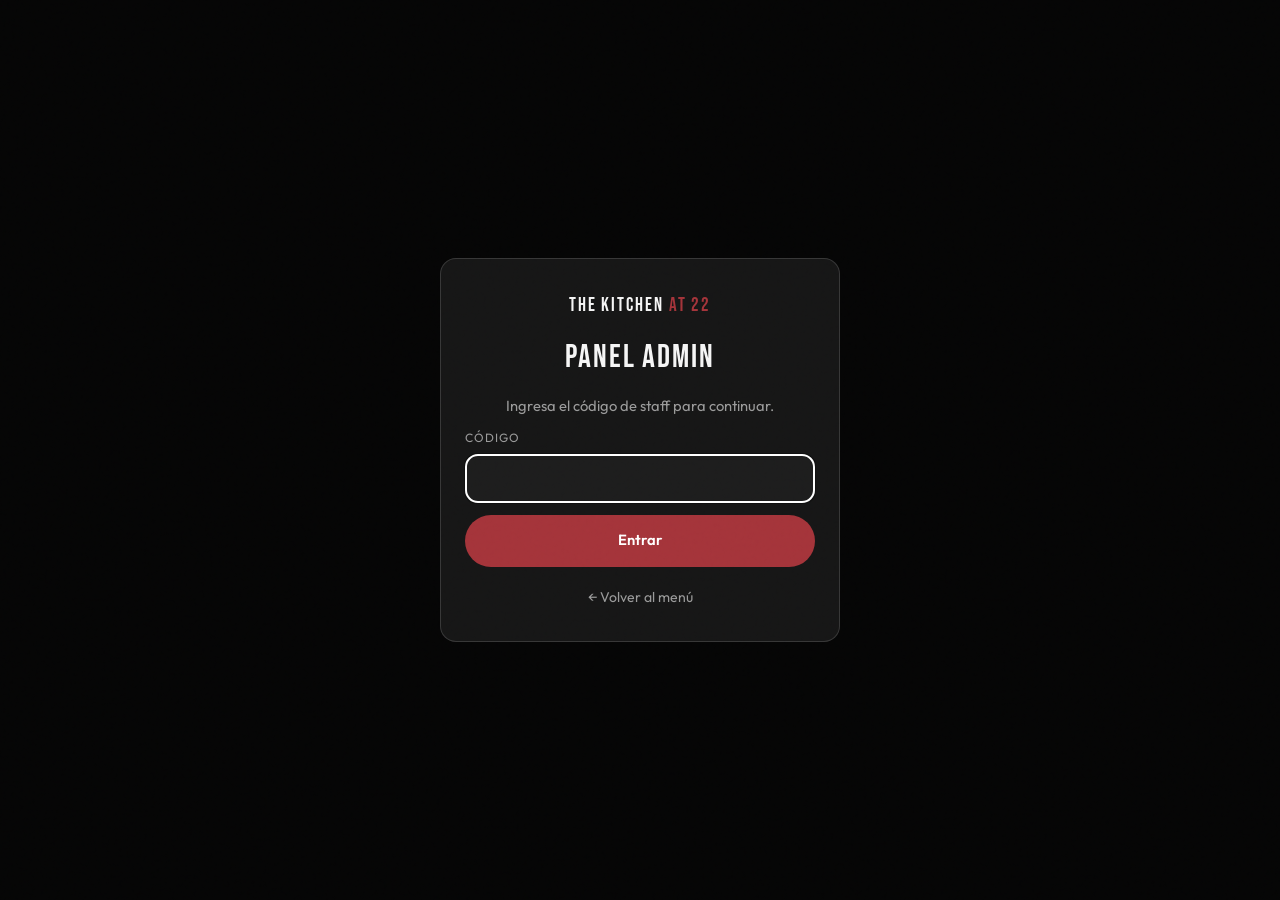
==== admin.html @ 8743567a "Deploy: Sprite Regular, Spritz bottle percent, persist bar inventory" ====
﻿<!DOCTYPE html>
<html lang="es">
<head>
  <meta charset="UTF-8" />
  <meta name="viewport" content="width=device-width, initial-scale=1.0, viewport-fit=cover, maximum-scale=5" />
  <meta name="robots" content="noindex, nofollow" />
  <title>Admin · The Kitchen at 22</title>
  <link rel="preconnect" href="https://fonts.googleapis.com" />
  <link rel="preconnect" href="https://fonts.gstatic.com" crossorigin />
  <link href="https://fonts.googleapis.com/css2?family=Bebas+Neue&family=Outfit:wght@300;400;500;600;700&display=swap" rel="stylesheet" />
  <link rel="stylesheet" href="https://use.typekit.net/ptu3jlt.css" />
  <link rel="stylesheet" href="css/styles.css?v=admin-20260904f" />
  <link rel="stylesheet" href="css/admin.css?v=admin-20260904f" />
</head>
<body class="admin-page">
  <div class="noise" aria-hidden="true"></div>

  <!-- Gate: login -->
  <div class="admin-gate" id="adminGate">
    <div class="admin-gate__card">
      <img class="admin-gate__logo" src="assets/logo.png" alt="" width="72" height="72" onerror="this.style.display='none'" />
      <p class="admin-gate__brand">THE KITCHEN <span>AT 22</span></p>
      <h1 class="admin-gate__title">Panel admin</h1>
      <p class="admin-gate__hint">Ingresa el código de staff para continuar.</p>
      <label class="adm-field">
        <span>Código</span>
        <input type="password" id="gateCode" inputmode="text" autocomplete="current-password" maxlength="64" spellcheck="false" />
      </label>
      <p class="adm-error is-hidden" id="gateError">Código incorrecto.</p>
      <button type="button" class="btn btn--primary btn--full" id="gateSubmit">Entrar</button>
      <a class="admin-gate__back" href="index.html">← Volver al menú</a>
    </div>
  </div>

  <!-- Dashboard -->
  <div class="admin-shell is-hidden" id="adminShell">
    <header class="admin-top">
      <div class="admin-top__brand">
        <img src="assets/logo.png" alt="" width="40" height="40" onerror="this.style.display='none'" />
        <div>
          <strong>Admin</strong>
          <span id="adminSyncLabel">…</span>
        </div>
      </div>
      <div class="admin-top__actions">
        <a class="btn btn--ghost btn--sm" href="index.html" target="_blank" rel="noopener">Ver menú</a>
        <button type="button" class="btn btn--ghost btn--sm" id="adminLogoutBtn">Salir</button>
      </div>
    </header>

    <nav class="admin-nav" role="tablist" aria-label="Admin sections">
      <button type="button" class="admin-nav__btn is-active" data-tab="kitchen" role="tab" aria-selected="true">🍳 Cocina</button>
      <button type="button" class="admin-nav__btn" data-tab="announce" role="tab">📢 Aviso</button>
      <button type="button" class="admin-nav__btn" data-tab="hours" role="tab">🕐 Horarios</button>
      <button type="button" class="admin-nav__btn" data-tab="stock" role="tab">📦 Stock</button>
      <button type="button" class="admin-nav__btn" data-tab="bar" role="tab">🍺 Bar</button>
      <button type="button" class="admin-nav__btn" data-tab="catalog" role="tab">📸 Menú</button>
      <button type="button" class="admin-nav__btn" data-tab="quote" role="tab">🖋 Cotización</button>
      <button type="button" class="admin-nav__btn" data-tab="report" role="tab">📊 Reportes</button>
      <button type="button" class="admin-nav__btn" data-tab="traffic" role="tab">👁 Tráfico</button>
    </nav>

    <main class="admin-main">
      <!-- Kitchen -->
      <section class="admin-panel is-active" id="tab-kitchen" role="tabpanel">
        <div class="admin-panel__head">
          <div>
            <h2>Cocina</h2>
            <p class="admin-panel__desc">Pedidos en vivo (auto cada 30s) · alerta si llega uno nuevo. Bebidas y dulces en gris. Sin precios.</p>
          </div>
          <div class="admin-panel__tools">
            <label class="adm-check">
              <input type="checkbox" id="kitchenShowDone" />
              <span>Mostrar completados</span>
            </label>
            <button type="button" class="btn btn--ghost btn--sm" id="kitchenAlerts">Activar alertas</button>
            <button type="button" class="btn btn--ghost btn--sm" id="kitchenRefresh">Actualizar</button>
            <button type="button" class="btn btn--ghost btn--sm" id="kitchenPurgeDone" title="Elimina de la base de datos los pedidos completados y descartados">
              Borrar completados
            </button>
          </div>
        </div>
        <div class="kitchen-stats" id="kitchenStats"></div>
        <div class="kitchen-board" id="kitchenBoard">
          <p class="admin-empty">Cargando pedidos…</p>
        </div>
      </section>

      <!-- Announcement -->
      <section class="admin-panel" id="tab-announce" role="tabpanel" hidden>
        <div class="admin-panel__head">
          <div>
            <h2>Aviso en pantalla</h2>
            <p class="admin-panel__desc">Overlay a pantalla completa: siempre <strong>español arriba</strong> e <strong>inglés abajo</strong> para todos los visitantes (nuevos o recurrentes). El cliente puede cerrarlo en esa visita.</p>
          </div>
        </div>
        <div class="adm-card">
          <label class="adm-switch">
            <input type="checkbox" id="announceEnabled" />
            <span class="adm-switch__ui" aria-hidden="true"></span>
            <span class="adm-switch__label">Mostrar aviso en el menú público</span>
          </label>
          <label class="adm-field">
            <span>Mensaje en español</span>
            <textarea id="announceEs" rows="5" maxlength="2000" placeholder="Ej. Hoy cerramos a las 18:00 por evento privado."></textarea>
          </label>
          <div class="adm-row">
            <button type="button" class="btn btn--ghost btn--sm" id="announceTranslate">Traducir ES → EN</button>
            <span class="adm-muted" id="announceTranslateStatus"></span>
          </div>
          <label class="adm-field">
            <span>Message in English</span>
            <textarea id="announceEn" rows="5" maxlength="2000" placeholder="Auto-translated or edit manually."></textarea>
          </label>
          <div class="adm-row adm-row--end">
            <button type="button" class="btn btn--primary" id="announceSave">Guardar aviso</button>
          </div>
          <p class="adm-muted" id="announceSaved"></p>
        </div>
      </section>

      <!-- Hours -->
      <section class="admin-panel" id="tab-hours" role="tabpanel" hidden>
        <div class="admin-panel__head">
          <div>
            <h2>Horarios</h2>
            <p class="admin-panel__desc">Cuándo los clientes pueden enviar pedidos (hora del teléfono del visitante).</p>
          </div>
        </div>
        <div class="adm-card adm-grid-2">
          <label class="adm-field">
            <span>Apertura</span>
            <input type="time" id="hoursOpen" />
          </label>
          <label class="adm-field">
            <span>Cierre salón</span>
            <input type="time" id="hoursClose" />
          </label>
          <label class="adm-field">
            <span>Cierre pedidos / delivery</span>
            <input type="time" id="hoursDelivery" />
          </label>
          <fieldset class="adm-field">
            <span>Días cerrado</span>
            <div class="adm-days" id="hoursDays"></div>
          </fieldset>
          <label class="adm-check">
            <input type="checkbox" id="hoursForceClosed" />
            <span>Forzar cerrado ahora</span>
          </label>
          <label class="adm-check">
            <input type="checkbox" id="hoursForceOpen" />
            <span>Forzar abierto ahora</span>
          </label>
          <div class="adm-row adm-row--end adm-span-2">
            <button type="button" class="btn btn--primary" id="hoursSave">Guardar horarios</button>
          </div>
        </div>
      </section>

      <!-- Stock -->
      <section class="admin-panel" id="tab-stock" role="tabpanel" hidden>
        <div class="admin-panel__head">
          <div>
            <h2>Stock</h2>
            <p class="admin-panel__desc">Marca productos u opciones agotadas. Incluye Bistec/Pastor, cervezas, refrescos, etc.</p>
          </div>
          <input type="search" class="adm-search" id="stockFilter" placeholder="Buscar…" />
        </div>
        <div class="stock-list" id="stockList"></div>
      </section>

      <!-- Bar inventory -->
      <section class="admin-panel" id="tab-bar" role="tabpanel" hidden>
        <div class="admin-panel__head">
          <div>
            <h2>Bar / botellas</h2>
            <p class="admin-panel__desc">Conteo persistente (no se borra al pasar el día). Spritz: botellas 750 ml → servicios de 2 oz. Alerta ntfy al 20%.</p>
          </div>
          <div class="admin-panel__tools">
            <button type="button" class="btn btn--ghost btn--sm" id="barInvCopyYday">Copiar conteo de ayer</button>
            <button type="button" class="btn btn--ghost btn--sm" id="barInvPing">Alertar bajos ahora</button>
            <button type="button" class="btn btn--ghost btn--sm" id="barInvRefresh">Actualizar</button>
          </div>
        </div>
        <div id="barInvRoot" class="bar-inv"></div>
      </section>

      <!-- Catalog -->
      <section class="admin-panel" id="tab-catalog" role="tabpanel" hidden>
        <div class="admin-panel__head">
          <div>
            <h2>Menú / Fotos</h2>
            <p class="admin-panel__desc">Ocultar (no borra) · nuevo · especial · precio. Fotos: assets/products + push.</p>
          </div>
          <input type="search" class="adm-search" id="catalogFilterAdm" placeholder="Buscar producto…" />
        </div>
        <div class="catalog-admin-list" id="catalogListAdm"></div>
      </section>

      <!-- Quotation -->
      <section class="admin-panel" id="tab-quote" role="tabpanel" hidden>
        <div class="admin-panel__head">
          <div>
            <h2>The Experience</h2>
            <p class="admin-panel__desc">Arma la cotización del evento. Vista previa abre una hoja para imprimir o guardar PDF.</p>
          </div>
          <div class="admin-panel__tools">
            <button type="button" class="btn btn--ghost btn--sm" id="quoteNew">Nueva</button>
            <button type="button" class="btn btn--ghost btn--sm" id="quoteSave">Guardar</button>
            <button type="button" class="btn btn--primary btn--sm" id="quotePrint">Vista previa / Imprimir</button>
          </div>
        </div>

        <div class="quote-templates" id="quoteTemplates">
          <span class="adm-muted">Plantillas</span>
          <button type="button" class="quote-chip" data-quote-tpl="cumpleanos">Cumpleaños</button>
          <button type="button" class="quote-chip" data-quote-tpl="babyshower">Baby Shower</button>
          <button type="button" class="quote-chip" data-quote-tpl="graduacion">Graduación</button>
        </div>

        <div class="adm-card quote-saved-card">
          <div class="quote-saved-head">
            <strong>Guardadas en este dispositivo</strong>
            <span class="adm-muted" id="quoteSavedHint"></span>
          </div>
          <div class="quote-saved-list" id="quoteSavedList"></div>
        </div>

        <div class="adm-card adm-grid-2" id="quoteForm">
          <label class="adm-field">
            <span>No. cotización</span>
            <input type="text" id="quoteNumber" maxlength="16" />
          </label>
          <label class="adm-field">
            <span>Fecha de cotización</span>
            <input type="date" id="quoteDate" />
          </label>
          <label class="adm-field">
            <span>Vigencia</span>
            <select id="quoteValidity">
              <option value="1 semana a partir de la fecha de cotización">1 semana</option>
              <option value="2 semanas a partir de la fecha de cotización">2 semanas</option>
              <option value="15 días a partir de la fecha de cotización">15 días</option>
              <option value="30 días a partir de la fecha de cotización">30 días</option>
            </select>
          </label>
          <div class="adm-field adm-span-2">
            <span>Tipo de evento</span>
            <div class="quote-chips quote-event-types" id="quoteEventTypes"></div>
          </div>
          <label class="adm-field">
            <span>Nombre</span>
            <input type="text" id="quoteHostName" maxlength="80" placeholder="Anfitrión o festejado" />
          </label>
          <label class="adm-field">
            <span>Departamento</span>
            <input type="text" id="quoteApartment" maxlength="20" placeholder="Ej. 2620" />
          </label>
          <label class="adm-field">
            <span>Fecha del evento</span>
            <input type="date" id="quoteEventDate" />
          </label>
          <label class="adm-field">
            <span>Invitados</span>
            <input type="number" id="quoteGuests" min="1" max="500" />
          </label>
          <label class="adm-field">
            <span>Hora inicio</span>
            <input type="time" id="quoteTimeFrom" />
          </label>
          <label class="adm-field">
            <span>Hora fin</span>
            <input type="time" id="quoteTimeTo" />
          </label>
          <div class="adm-span-2">
            <p class="quote-label">Notas — toca para agregar (se pueden combinar)</p>
            <div class="quote-chips" id="quoteNotePresets"></div>
            <label class="adm-field" style="margin-top:0.55rem">
              <span>Nota</span>
              <textarea id="quoteNote" rows="4" maxlength="800" placeholder="Condiciones del evento…"></textarea>
            </label>
          </div>
        </div>

        <div class="adm-card" style="margin-top:1rem">
          <div class="quote-block-head">
            <h3>Renta de espacio</h3>
            <span class="adm-muted">Presets o un monto custom. Va primero en la hoja.</span>
          </div>
          <div class="quote-chips" id="quoteRentPresets"></div>
          <div class="adm-grid-2" style="margin-top:0.75rem">
            <label class="adm-field">
              <span>Texto en la cotización</span>
              <input type="text" id="quoteRentName" maxlength="120" placeholder="Renta de espacio en cierre parcial" />
            </label>
            <label class="adm-field">
              <span>Monto $</span>
              <input type="number" id="quoteRentAmount" min="0" step="50" placeholder="0" />
            </label>
          </div>
        </div>

        <div class="adm-card" style="margin-top:1rem">
          <div class="quote-block-head">
            <h3>Concepto</h3>
            <span class="adm-muted">Comida, bebida y servicios con precio cerrado.</span>
          </div>
          <label class="adm-field quote-menu-pick">
            <span>Agregar del menú</span>
            <select id="quoteMenuPick">
              <option value="">— producto del menú —</option>
            </select>
          </label>
          <div class="quote-custom-add">
            <p class="quote-label">Concepto propio</p>
            <div class="quote-custom-row">
              <input type="text" id="quoteCustomName" maxlength="160" placeholder="Nombre del concepto" />
              <input type="number" id="quoteCustomQty" min="1" step="1" value="1" title="Cantidad" />
              <input type="number" id="quoteCustomPrice" min="0" step="1" placeholder="Precio $" />
              <select id="quoteCustomUnit"></select>
              <button type="button" class="btn btn--primary btn--sm" id="quoteAddCustom">Agregar</button>
            </div>
          </div>
          <div class="quote-lines" id="quoteLines"></div>
        </div>

        <div class="adm-card" style="margin-top:1rem">
          <div class="quote-block-head">
            <h3>Variables</h3>
            <span class="adm-muted">Solo lo que se cobra al final, no productos del menú.</span>
          </div>
          <div class="quote-vars" id="quoteVars"></div>
        </div>

        <div class="adm-card" style="margin-top:1rem">
          <label class="adm-field">
            <span>Texto del costo preliminar</span>
            <textarea id="quoteExclude" rows="2" maxlength="400"></textarea>
          </label>
          <p class="quote-total-live">Costo preliminar <strong id="quoteTotalLive">$0</strong></p>
          <div class="adm-row adm-row--end">
            <button type="button" class="btn btn--ghost" id="quoteSave2">Guardar</button>
            <button type="button" class="btn btn--primary" id="quotePrint2">Vista previa / Imprimir</button>
          </div>
        </div>
      </section>

      <!-- Reporting -->
      <section class="admin-panel" id="tab-report" role="tabpanel" hidden>
        <div class="admin-panel__head">
          <div>
            <h2>Reportes</h2>
            <p class="admin-panel__desc">Consumo (sin precios). Diario / semanal / mensual · por hora · por departamento.</p>
          </div>
          <div class="admin-panel__tools">
            <div class="report-period" role="group" aria-label="Periodo">
              <button type="button" class="btn btn--ghost btn--sm is-period-on" data-period="day">Día</button>
              <button type="button" class="btn btn--ghost btn--sm" data-period="week">Semana</button>
              <button type="button" class="btn btn--ghost btn--sm" data-period="month">Mes</button>
            </div>
            <button type="button" class="btn btn--ghost btn--sm" id="reportRefresh">Actualizar</button>
          </div>
        </div>
        <div class="report-grid" id="reportGrid">
          <p class="admin-empty">Cargando…</p>
        </div>
        <div class="adm-card report-apt-card" style="margin-top:1rem">
          <h3 class="report-apt-title">Hábitos por departamento</h3>
          <p class="adm-muted">Elige un depto para ver su historial de pedidos y productos favoritos (sin precios).</p>
          <div class="adm-row" style="margin-top:0.75rem">
            <label class="adm-field" style="flex:1;min-width:12rem">
              <span>Departamento</span>
              <select id="reportAptSelect" class="adm-select">
                <option value="">— Selecciona —</option>
              </select>
            </label>
          </div>
          <div id="reportAptDetail" class="report-apt-detail">
            <p class="adm-muted">Selecciona un departamento.</p>
          </div>
        </div>
      </section>

      <!-- Traffic -->
      <section class="admin-panel" id="tab-traffic" role="tabpanel" hidden>
        <div class="admin-panel__head">
          <div>
            <h2>Tráfico</h2>
            <p class="admin-panel__desc">Visitas al menú público: IPs, horarios y clics. No se rastrea el panel admin.</p>
          </div>
          <div class="admin-panel__tools">
            <button type="button" class="btn btn--ghost btn--sm" id="trafficRefresh">Actualizar</button>
            <button type="button" class="btn btn--ghost btn--sm" id="trafficClear">Borrar historial</button>
          </div>
        </div>
        <div class="report-grid" id="trafficGrid">
          <p class="admin-empty">Cargando…</p>
        </div>
        <div class="adm-card" style="margin-top:1rem">
          <h3 class="report-apt-title">Visitas recientes</h3>
          <div class="traffic-table-wrap" id="trafficRecent"></div>
        </div>
      </section>
    </main>
  </div>

  <div class="toast" id="toast" role="status"></div>

  <script src="js/config.js?v=admin-20260904f"></script>
  <script src="js/store.js?v=admin-20260904f"></script>
  <script src="js/menu-data.js?v=admin-20260904f"></script>
  <script src="js/i18n.js?v=admin-20260904f"></script>
  <script src="js/item-i18n.js?v=admin-20260904f"></script>
  <script src="js/quote.js?v=admin-20260904f"></script>
  <script src="js/bar-inventory.js?v=admin-20260904f"></script>
  <script src="js/admin.js?v=admin-20260904f"></script>
</body>
</html>
---- css/styles.css ----
﻿/* ==========================================================================
   The Kitchen at 22
   Design language inspired by Action Black:
   dark cinematic · Bebas Neue · Pantone 1807 C accent · high contrast · useful
   ========================================================================== */

:root {
  --bg: #050505;
  --bg-2: #0c0c0c;
  --bg-card: #111111;
  --bg-elevated: #161616;
  --text: #f5f5f5;
  --text-muted: #9a9a9a;
  --border: rgba(255, 255, 255, 0.08);
  --border-strong: rgba(255, 255, 255, 0.14);
  --accent: #a4343a;          /* Pantone 1807 C */
  --accent-2: #ff2d55;        /* Action Black hot pink */
  --brand: #a4343a;           /* Pantone 1807 C (web approx) */
  --wa: #25d366;
  /* Flood Std Regular = Adobe Fonts (flood-std). Free fallback until kit is linked. */
  --font-brand: flood-std, "Flood Std", "Permanent Marker", "Caveat", cursive;
  --font-display: "Bebas Neue", Impact, sans-serif;
  --font-body: "Outfit", system-ui, sans-serif;
  --ease: cubic-bezier(0.16, 1, 0.3, 1);
  --header-h: 76px;
  --header-offset: calc(var(--header-h) + env(safe-area-inset-top, 0px));
  --container: min(1200px, calc(100% - 2.5rem));
  --radius: 16px;
  --radius-sm: 12px;
  --card-img: 200px;          /* fixed image band for alignment */
}

*,
*::before,
*::after {
  box-sizing: border-box;
  margin: 0;
  padding: 0;
}

html {
  scroll-behavior: smooth;
  scrollbar-width: thin;
  scrollbar-color: var(--accent) #111;
}

body {
  font-family: var(--font-body);
  background: var(--bg);
  color: var(--text);
  line-height: 1.55;
  overflow-x: hidden;
  -webkit-font-smoothing: antialiased;
  min-height: 100vh;
  min-height: 100dvh;
  padding-left: env(safe-area-inset-left, 0px);
  padding-right: env(safe-area-inset-right, 0px);
}

img {
  display: block;
  max-width: 100%;
}

a {
  color: inherit;
  text-decoration: none;
}

button,
input {
  font: inherit;
  color: inherit;
  border: none;
  background: none;
}

button {
  cursor: pointer;
}

.container {
  width: var(--container);
  margin-inline: auto;
}

/* Noise ------------------------------------------------------------------- */
.noise {
  pointer-events: none;
  position: fixed;
  inset: 0;
  z-index: 9990;
  opacity: 0.04;
  background-image: url("data:image/svg+xml,%3Csvg viewBox='0 0 256 256' xmlns='http://www.w3.org/2000/svg'%3E%3Cfilter id='n'%3E%3CfeTurbulence type='fractalNoise' baseFrequency='0.85' numOctaves='4' stitchTiles='stitch'/%3E%3C/filter%3E%3Crect width='100%25' height='100%25' filter='url(%23n)'/%3E%3C/svg%3E");
  mix-blend-mode: overlay;
}

.scroll-progress {
  position: fixed;
  top: 0;
  left: 0;
  height: 3px;
  width: 0%;
  z-index: 9998;
  background: linear-gradient(90deg, var(--accent), var(--accent-2));
  box-shadow: 0 0 16px rgba(164, 52, 58, 0.45);
}

/* Loader ------------------------------------------------------------------ */
.loader {
  position: fixed;
  inset: 0;
  z-index: 10000;
  background: #000;
  display: grid;
  place-items: center;
  transition: opacity 0.6s var(--ease), visibility 0.6s;
}

.loader.is-done {
  opacity: 0;
  visibility: hidden;
  pointer-events: none;
}

.loader__inner {
  text-align: center;
  width: min(260px, 70vw);
}

.loader__brand {
  font-family: var(--font-display);
  font-size: 2.4rem;
  letter-spacing: 0.12em;
  color: var(--text);
  line-height: 1;
}

.loader__at {
  font-family: var(--font-display);
  letter-spacing: 0.4em;
  color: var(--accent);
  margin: 0.35rem 0 1.4rem;
  font-size: 1.1rem;
}

.loader__bar {
  height: 2px;
  background: rgba(255, 255, 255, 0.1);
  overflow: hidden;
}

.loader__bar span {
  display: block;
  height: 100%;
  width: 0;
  background: linear-gradient(90deg, var(--accent), var(--accent-2));
  animation: load 1.1s var(--ease) forwards;
}

@keyframes load {
  to {
    width: 100%;
  }
}

/* Header ------------------------------------------------------------------ */
.header {
  position: fixed;
  top: 0;
  left: 0;
  right: 0;
  z-index: 1000;
  height: var(--header-offset);
  padding-top: env(safe-area-inset-top, 0px);
  /* Light frosty glass even at top of page */
  background: rgba(12, 12, 12, 0.28);
  backdrop-filter: blur(14px) saturate(1.25);
  -webkit-backdrop-filter: blur(14px) saturate(1.25);
  border-bottom: 1px solid rgba(255, 255, 255, 0.06);
  transition: background 0.35s, backdrop-filter 0.35s, border-color 0.35s;
}

.header.is-scrolled {
  /* A bit more frost when scrolled — still glassy, not solid */
  background: rgba(8, 8, 8, 0.48);
  backdrop-filter: blur(20px) saturate(1.35);
  -webkit-backdrop-filter: blur(20px) saturate(1.35);
  border-bottom-color: rgba(255, 255, 255, 0.1);
}

.header__inner {
  height: 100%;
  display: flex;
  align-items: center;
  justify-content: space-between;
  gap: 1.25rem;
}

.logo {
  display: flex;
  align-items: center;
  gap: 0.7rem;
  min-width: 0;
}

.logo__img {
  width: 40px;
  height: 40px;
  object-fit: contain;
  border-radius: 10px;
  flex-shrink: 0;
  background: rgba(255, 255, 255, 0.06);
  border: 1px solid var(--border);
}

.logo__img.is-missing {
  display: none;
}

/* Header name: Pantone 1807 C + Flood Std Regular (Adobe) */
.logo__name {
  font-family: var(--font-brand);
  font-style: normal;
  font-weight: 400;
  font-size: clamp(1.05rem, 2.6vw, 1.45rem);
  line-height: 1.1;
  letter-spacing: 0.02em;
  color: var(--brand);
  white-space: nowrap;
  text-transform: none;
  text-shadow: 0 1px 8px rgba(0, 0, 0, 0.35);
}

.logo__fallback {
  display: flex;
  align-items: center;
  gap: 0.7rem;
  min-width: 0;
}

.logo__fallback.is-hidden {
  display: none;
}

.logo__mark {
  width: 40px;
  height: 40px;
  display: grid;
  place-items: center;
  background: var(--brand);
  color: #fff;
  font-family: var(--font-display);
  font-size: 1.25rem;
  letter-spacing: 0.02em;
  flex-shrink: 0;
}

.logo__text {
  display: flex;
  flex-direction: column;
  line-height: 1.05;
}

.logo__text strong {
  font-family: var(--font-brand);
  font-size: 1.15rem;
  letter-spacing: 0.02em;
  font-weight: 400;
  color: var(--brand);
}

.logo__text small {
  font-size: 0.65rem;
  letter-spacing: 0.28em;
  color: var(--brand);
  opacity: 0.85;
  font-family: var(--font-brand);
}

.nav {
  display: flex;
  align-items: center;
  gap: 1.75rem;
}

.nav__link {
  font-size: 0.9rem;
  font-weight: 500;
  color: var(--text-muted);
  position: relative;
  transition: color 0.25s;
}

.nav__link::after {
  content: "";
  position: absolute;
  left: 0;
  bottom: -5px;
  width: 0;
  height: 2px;
  background: var(--accent);
  transition: width 0.3s var(--ease);
}

.nav__link:hover,
.nav__link.is-active {
  color: var(--text);
}

.nav__link:hover::after,
.nav__link.is-active::after {
  width: 100%;
}

.nav__link--cta {
  padding: 0.55rem 1.1rem;
  border-radius: 999px;
  background: var(--accent);
  color: #fff !important;
  font-weight: 600;
}

.nav__link--cta::after {
  display: none;
}

.nav__link--cta:hover {
  box-shadow: 0 0 28px rgba(164, 52, 58, 0.35);
}

.header__actions {
  display: flex;
  align-items: center;
  gap: 0.55rem;
}

.lang {
  display: flex;
  border: 1px solid var(--border-strong);
  border-radius: 999px;
  overflow: hidden;
  background: rgba(255, 255, 255, 0.03);
}

.lang__btn {
  padding: 0.4rem 0.6rem;
  font-size: 0.7rem;
  font-weight: 600;
  letter-spacing: 0.06em;
  color: var(--text-muted);
}

.lang__btn.is-active {
  background: var(--accent);
  color: #fff;
}

.cart-btn {
  position: relative;
  width: 42px;
  height: 42px;
  display: grid;
  place-items: center;
  border: 1px solid var(--border-strong);
  border-radius: 50%;
  transition: border-color 0.25s, background 0.25s;
}

.cart-btn:hover {
  border-color: var(--accent);
  background: rgba(164, 52, 58, 0.08);
}

.cart-btn__count {
  position: absolute;
  top: -3px;
  right: -3px;
  min-width: 18px;
  height: 18px;
  padding: 0 4px;
  border-radius: 999px;
  background: var(--accent-2);
  color: #fff;
  font-size: 0.65rem;
  font-weight: 700;
  display: grid;
  place-items: center;
}

.burger {
  display: none;
  flex-direction: column;
  justify-content: center;
  gap: 5px;
  width: 42px;
  height: 42px;
  border: 1px solid var(--border-strong);
  border-radius: 50%;
  align-items: center;
}

.burger span {
  display: block;
  width: 16px;
  height: 2px;
  background: #fff;
  border-radius: 2px;
  transition: 0.3s;
}

.burger.is-open span:nth-child(1) {
  transform: translateY(7px) rotate(45deg);
}
.burger.is-open span:nth-child(2) {
  opacity: 0;
}
.burger.is-open span:nth-child(3) {
  transform: translateY(-7px) rotate(-45deg);
}

/* Buttons ----------------------------------------------------------------- */
.btn {
  display: inline-flex;
  align-items: center;
  justify-content: center;
  gap: 0.5rem;
  min-height: 48px;
  padding: 0.85rem 1.5rem;
  border-radius: 999px;
  font-weight: 600;
  font-size: 0.92rem;
  letter-spacing: 0.01em;
  transition: transform 0.3s var(--ease), box-shadow 0.3s, background 0.3s, border-color 0.3s;
  border: 1px solid transparent;
  white-space: nowrap;
}

.btn:hover {
  transform: translateY(-2px);
}

.btn:active {
  transform: translateY(0);
}

.btn--primary {
  background: var(--accent);
  color: #fff;
}

.btn--primary:hover {
  box-shadow: 0 12px 36px rgba(164, 52, 58, 0.3);
}

.btn--ghost {
  border-color: var(--border-strong);
  background: rgba(255, 255, 255, 0.03);
  color: var(--text);
}

.btn--ghost:hover {
  border-color: rgba(255, 255, 255, 0.28);
  background: rgba(255, 255, 255, 0.06);
}

.btn--wa {
  background: var(--wa);
  color: #fff;
  box-shadow: 0 10px 28px rgba(37, 211, 102, 0.25);
}

.btn--wa:hover {
  box-shadow: 0 14px 36px rgba(37, 211, 102, 0.4);
}

.btn--wa:disabled,
.btn:disabled {
  opacity: 0.4;
  pointer-events: none;
  transform: none;
}

.btn--full {
  width: 100%;
}

.icon-btn {
  width: 40px;
  height: 40px;
  border-radius: 50%;
  border: 1px solid var(--border-strong);
  display: grid;
  place-items: center;
  transition: 0.2s;
}

.icon-btn:hover {
  border-color: var(--accent);
  color: var(--accent);
}

/* Hero -------------------------------------------------------------------- */
.hero {
  position: relative;
  min-height: min(88vh, 780px);
  display: flex;
  flex-direction: column;
  justify-content: flex-end;
  padding: calc(var(--header-offset) + 2rem) 0 2.5rem;
  overflow: hidden;
}

.hero__bg {
  position: absolute;
  inset: 0;
  z-index: 0;
}

.hero__img {
  width: 100%;
  height: 100%;
  object-fit: cover;
  /* Keep the photo natural — light grade only */
  filter: contrast(1.04) saturate(1.02);
}

.hero__overlay {
  position: absolute;
  inset: 0;
  /* Soft mid photo; richer bottom veil for readable hero copy */
  background:
    linear-gradient(
      180deg,
      rgba(5, 5, 5, 0.38) 0%,
      rgba(5, 5, 5, 0.1) 26%,
      rgba(5, 5, 5, 0.2) 48%,
      rgba(5, 5, 5, 0.72) 72%,
      rgba(5, 5, 5, 0.94) 100%
    ),
    linear-gradient(90deg, rgba(5, 5, 5, 0.42) 0%, transparent 52%);
}

.hero__content {
  position: relative;
  z-index: 1;
  padding-bottom: 2rem;
  max-width: 720px;
}

.hero__eyebrow {
  display: inline-flex;
  align-items: center;
  gap: 0.55rem;
  font-size: 0.78rem;
  font-weight: 600;
  letter-spacing: 0.16em;
  text-transform: uppercase;
  color: #fff;
  margin-bottom: 1rem;
  text-shadow: 0 1px 10px rgba(0, 0, 0, 0.55);
}

.pulse {
  width: 8px;
  height: 8px;
  border-radius: 50%;
  background: var(--accent);
  box-shadow: 0 0 0 0 rgba(164, 52, 58, 0.5);
  animation: pulse 1.8s infinite;
}

@keyframes pulse {
  70% {
    box-shadow: 0 0 0 12px transparent;
  }
  100% {
    box-shadow: 0 0 0 0 transparent;
  }
}

.hero__title {
  font-family: var(--font-display);
  line-height: 0.9;
  margin-bottom: 1.25rem;
}

.hero__title--logo {
  margin-bottom: 1.35rem;
}

.hero__logo {
  display: block;
  width: min(320px, 72vw);
  height: auto;
  max-height: min(200px, 28vh);
  object-fit: contain;
  object-position: left center;
  /* Stronger lift so logo art stays readable on busy photos */
  filter:
    drop-shadow(0 1px 1px rgba(0, 0, 0, 0.45))
    drop-shadow(0 8px 28px rgba(0, 0, 0, 0.55))
    drop-shadow(0 0 24px rgba(0, 0, 0, 0.35));
}

.hero__logo-fallback {
  display: block;
  font-family: var(--font-brand);
  font-size: clamp(2.2rem, 7vw, 3.8rem);
  letter-spacing: 0.04em;
  font-weight: 400;
  color: #fff;
  line-height: 1.05;
  text-shadow:
    0 1px 2px rgba(0, 0, 0, 0.7),
    0 6px 28px rgba(0, 0, 0, 0.55),
    0 0 32px rgba(164, 52, 58, 0.25);
}

.hero__lead {
  color: rgba(255, 255, 255, 0.92);
  font-size: 1.05rem;
  font-weight: 400;
  max-width: 420px;
  margin-bottom: 1.75rem;
  text-shadow: 0 1px 12px rgba(0, 0, 0, 0.55);
}

.hours-chip {
  display: inline-flex;
  align-items: center;
  gap: 0.55rem;
  margin: 0;
  padding: 0.55rem 0.85rem 0.55rem 0.7rem;
  border-radius: 999px;
  border: 1px solid var(--border-strong);
  background: rgba(0, 0, 0, 0.48);
  backdrop-filter: blur(14px) saturate(1.15);
  -webkit-backdrop-filter: blur(14px) saturate(1.15);
  max-width: min(420px, calc(100vw - 2rem));
  text-align: left;
  box-shadow: 0 8px 28px rgba(0, 0, 0, 0.28);
}

/* Floated under header — keeps mid-hero photo uncluttered */
.hours-chip--float {
  position: absolute;
  z-index: 2;
  top: calc(var(--header-offset) + 0.65rem);
  left: max(1rem, calc((100% - var(--container)) / 2));
  right: auto;
}

.hours-chip.is-open {
  border-color: rgba(34, 197, 94, 0.45);
}

.hours-chip.is-closed {
  border-color: rgba(239, 68, 68, 0.5);
}

.hours-chip__dot {
  width: 9px;
  height: 9px;
  border-radius: 50%;
  margin-top: 0;
  flex-shrink: 0;
  /* Open / to-go available = green */
  background: #22c55e;
  box-shadow: 0 0 0 2px rgba(34, 197, 94, 0.25), 0 0 12px rgba(34, 197, 94, 0.55);
  transition: background 0.25s, box-shadow 0.25s;
}

.hours-chip__dot.is-open {
  background: #22c55e;
  box-shadow: 0 0 0 2px rgba(34, 197, 94, 0.25), 0 0 12px rgba(34, 197, 94, 0.55);
}

/* Closed / not taking to-go = red */
.hours-chip__dot.is-closed {
  background: #ef4444;
  box-shadow: 0 0 0 2px rgba(239, 68, 68, 0.28), 0 0 12px rgba(239, 68, 68, 0.55);
}

.hours-chip__text {
  display: flex;
  flex-direction: column;
  gap: 0.08rem;
  min-width: 0;
}

.hours-chip__text strong {
  font-size: 0.8rem;
  font-weight: 600;
  letter-spacing: -0.01em;
  line-height: 1.15;
}

.hours-chip__text span {
  font-size: 0.7rem;
  color: var(--text-muted);
  line-height: 1.3;
  white-space: nowrap;
  overflow: hidden;
  text-overflow: ellipsis;
}

.hero__actions {
  display: flex;
  flex-wrap: wrap;
  gap: 0.75rem;
  align-items: center;
}

.closed-banner {
  margin: 0 0 0.75rem;
  padding: 0.75rem 0.9rem;
  border-radius: 12px;
  border: 1px solid rgba(255, 45, 85, 0.4);
  background: rgba(255, 45, 85, 0.1);
  color: #ffb3c0;
  font-size: 0.85rem;
  font-weight: 500;
  line-height: 1.4;
}

.closed-banner.is-hidden {
  display: none;
}

.hint.is-closed-hint {
  color: #ff8fa0;
}

.btn--wa.is-disabled,
.btn--wa:disabled {
  background: #2a2a2a !important;
  color: #666 !important;
  box-shadow: none !important;
  cursor: not-allowed;
  opacity: 0.65;
}

body.orders-closed .btn--wa:not(.is-disabled) {
  /* keep normal when cart empty but open */
}

.admin-bar__actions {
  display: flex;
  flex-wrap: wrap;
  gap: 0.5rem;
}

.hours-fields {
  display: grid;
  grid-template-columns: 1fr;
  gap: 0.75rem;
  margin-bottom: 1rem;
}

@media (min-width: 480px) {
  .hours-fields {
    grid-template-columns: 1fr 1fr 1fr;
  }
}

.day-grid {
  display: flex;
  flex-wrap: wrap;
  gap: 0.4rem;
  margin-top: 0.45rem;
}

.day-chip {
  display: inline-flex;
  align-items: center;
  gap: 0.35rem;
  padding: 0.45rem 0.7rem;
  border-radius: 999px;
  border: 1px solid var(--border-strong);
  font-size: 0.8rem;
  font-weight: 600;
  color: var(--text-muted);
  cursor: pointer;
  user-select: none;
}

.day-chip input {
  accent-color: var(--accent-2);
}

.day-chip.is-on {
  border-color: var(--accent-2);
  color: #fff;
  background: rgba(255, 45, 85, 0.15);
}

.hours-toggles {
  display: flex;
  flex-direction: column;
  gap: 0.65rem;
  margin: 0.5rem 0 1.15rem;
}

.check-row {
  display: flex;
  align-items: flex-start;
  gap: 0.6rem;
  font-size: 0.88rem;
  color: var(--text-muted);
  cursor: pointer;
  line-height: 1.35;
}

.check-row input {
  margin-top: 0.2rem;
  accent-color: var(--accent);
  width: 18px;
  height: 18px;
  flex-shrink: 0;
}

.modal__panel--hours {
  width: min(520px, 100%);
}

.modal__panel--catalog {
  width: min(640px, 100%);
  max-height: min(92vh, 860px);
}

.catalog-add {
  display: flex;
  flex-direction: column;
  gap: 0.55rem;
  padding: 1rem;
  margin: 0.5rem 0 1.25rem;
  border-radius: 16px;
  border: 1px solid var(--border);
  background: rgba(255, 255, 255, 0.03);
}

.catalog-select,
.catalog-filter {
  width: 100%;
  min-height: 44px;
  padding: 0.65rem 0.85rem;
  border-radius: 12px;
  border: 1px solid var(--border-strong);
  background: rgba(0, 0, 0, 0.25);
  color: var(--text);
  font: inherit;
  font-size: 0.95rem;
  outline: none;
}

.catalog-select:focus,
.catalog-filter:focus {
  border-color: rgba(164, 52, 58, 0.45);
}

.catalog-list-head {
  display: flex;
  flex-direction: column;
  gap: 0.45rem;
  margin-bottom: 0.75rem;
}

.catalog-list {
  display: flex;
  flex-direction: column;
  gap: 0.75rem;
  max-height: 42vh;
  overflow-y: auto;
  padding-right: 0.25rem;
}

.catalog-row {
  display: grid;
  grid-template-columns: 96px 1fr;
  gap: 0.75rem;
  padding: 0.65rem;
  border-radius: 14px;
  border: 1px solid var(--border);
  background: rgba(0, 0, 0, 0.2);
}

.catalog-row__media {
  position: relative;
  width: 96px;
  height: 96px;
  border-radius: 12px;
  overflow: hidden;
  background: #1a1a1a;
}

.catalog-row__media img {
  width: 100%;
  height: 100%;
  object-fit: cover;
}

.catalog-upload {
  position: absolute;
  inset: auto 0 0 0;
  display: grid;
  place-items: center;
  padding: 0.35rem;
  background: rgba(0, 0, 0, 0.72);
  color: var(--accent);
  font-size: 0.62rem;
  font-weight: 700;
  letter-spacing: 0.04em;
  text-transform: uppercase;
  cursor: pointer;
  text-align: center;
  line-height: 1.2;
}

.catalog-upload:hover {
  background: rgba(0, 0, 0, 0.85);
}

.catalog-row__body {
  display: flex;
  flex-direction: column;
  gap: 0.2rem;
  min-width: 0;
}

.catalog-row__body strong {
  font-size: 0.95rem;
  line-height: 1.25;
}

.catalog-row__meta {
  font-size: 0.78rem;
  color: var(--text-muted);
}

.catalog-row__file {
  font-size: 0.72rem;
  font-family: ui-monospace, "Cascadia Code", Consolas, monospace;
  color: var(--accent);
  background: rgba(164, 52, 58, 0.1);
  border: 1px solid rgba(164, 52, 58, 0.28);
  border-radius: 8px;
  padding: 0.28rem 0.45rem;
  word-break: break-all;
  line-height: 1.3;
}

.catalog-row__id {
  font-size: 0.68rem;
  color: rgba(245, 245, 245, 0.35);
  word-break: break-all;
}

.catalog-row__actions {
  display: flex;
  flex-wrap: wrap;
  gap: 0.4rem;
  margin-top: 0.45rem;
}

.catalog-btn {
  min-height: 36px;
  padding: 0.4rem 0.75rem;
  font-size: 0.75rem;
  width: auto;
}

.catalog-btn--danger {
  border-color: rgba(255, 59, 92, 0.45);
  color: #ff8fa3;
}

.catalog-btn--danger:hover {
  border-color: #ff3b5c;
  color: #ff3b5c;
}

.apt-field input[type="file"] {
  padding: 0.55rem;
  font-size: 0.85rem;
}

.field > span {
  display: block;
  font-size: 0.7rem;
  font-weight: 600;
  letter-spacing: 0.12em;
  text-transform: uppercase;
  color: var(--text-muted);
  margin-bottom: 0.2rem;
}

/* Search ------------------------------------------------------------------ */
.search-wrap {
  position: relative;
  z-index: 2;
  margin-top: -1.25rem;
  margin-bottom: 0.5rem;
}

.search {
  display: flex;
  align-items: center;
  gap: 0.85rem;
  padding: 1rem 1.25rem;
  background: var(--bg-card);
  border: 1px solid var(--border-strong);
  border-radius: 999px;
  transition: border-color 0.25s, box-shadow 0.25s;
}

.search:focus-within {
  border-color: rgba(164, 52, 58, 0.45);
  box-shadow: 0 0 0 3px rgba(164, 52, 58, 0.1);
}

.search svg {
  color: var(--text-muted);
  flex-shrink: 0;
}

.search input {
  flex: 1;
  min-width: 0;
  outline: none;
  background: transparent;
  font-size: 1rem;
}

.search input::placeholder {
  color: var(--text-muted);
}

/* Sections ---------------------------------------------------------------- */
.section {
  padding: 4rem 0 1.5rem;
}

.section.is-hidden {
  display: none;
}

.section--accordion {
  padding: 0.35rem 0;
}

.section--accordion .section__toggle {
  width: 100%;
  display: flex;
  align-items: center;
  justify-content: space-between;
  gap: 1rem;
  text-align: left;
  padding: 1.1rem 0.15rem;
  background: transparent;
  border: 0;
  cursor: pointer;
  color: inherit;
}

.section--accordion .section__toggle:hover .section__chevron {
  border-color: var(--accent);
  box-shadow: 0 0 12px rgba(164, 52, 58, 0.45);
}

.section__hint {
  flex-shrink: 0;
  font-family: var(--font-body);
  font-size: 0.68rem;
  font-weight: 500;
  letter-spacing: 0.22em;
  text-transform: uppercase;
  color: var(--accent);
  opacity: 0;
  pointer-events: none;
  white-space: nowrap;
  transition: opacity 0.45s var(--ease);
}

body.is-scroll-hint .section--accordion:not(.is-open) .section__hint {
  opacity: 0.78;
}

.section--accordion.is-open .section__hint {
  opacity: 0;
}

.section--accordion .section__head {
  margin-bottom: 0;
  max-width: none;
  flex: 1;
  min-width: 0;
}

.section--accordion .section__title {
  font-size: clamp(1.85rem, 4vw, 2.7rem);
  margin-bottom: 0.2rem;
}

.section--accordion:not(.is-open) .section__desc {
  display: none;
}

.section--accordion.is-open .section__desc {
  display: block;
}

.section__chevron {
  flex-shrink: 0;
  width: 14px;
  height: 14px;
  border-right: 2px solid var(--text-muted);
  border-bottom: 2px solid var(--text-muted);
  transform: rotate(45deg);
  transition: transform 0.25s var(--ease), border-color 0.25s, box-shadow 0.25s;
  margin-right: 0.15rem;
}

.section--accordion:not(.is-open) .section__chevron {
  animation: chevronGlow 2.4s var(--ease) 0.6s 2;
}

#drinks:not(.is-open) .section__chevron { animation-delay: 0.85s; }
#bar:not(.is-open) .section__chevron { animation-delay: 1.05s; }
#food:not(.is-open) .section__chevron { animation-delay: 1.25s; }

.section--accordion.is-open .section__chevron {
  animation: none;
  transform: rotate(-135deg);
  border-color: var(--accent);
  box-shadow: none;
}

@keyframes chevronGlow {
  0%,
  100% {
    transform: rotate(45deg);
    border-color: var(--text-muted);
    box-shadow: 0 0 0 transparent;
  }
  40% {
    transform: rotate(45deg) translate(2px, 2px);
    border-color: var(--accent);
    box-shadow: 0 0 14px rgba(164, 52, 58, 0.7);
  }
}

@media (prefers-reduced-motion: reduce) {
  .section--accordion:not(.is-open) .section__chevron {
    animation: none;
  }
  .section__hint {
    transition: none;
  }
}

.section--accordion.is-open {
  padding-bottom: 1.75rem;
}

.section__body {
  display: none;
  padding: 0.35rem 0 0.5rem;
}

.section--accordion.is-open > .section__body {
  display: block;
  animation: accordionIn 0.28s var(--ease);
}

@keyframes accordionIn {
  from {
    opacity: 0;
    transform: translateY(-6px);
  }
  to {
    opacity: 1;
    transform: none;
  }
}

.section--alt {
  /* full-bleed subtle band via pseudo would need different structure;
     keep simple spacing */
}

.section__head {
  margin-bottom: 1.5rem;
  max-width: 560px;
}

.section__tag {
  font-size: 0.78rem;
  font-weight: 600;
  letter-spacing: 0.18em;
  text-transform: uppercase;
  color: var(--accent);
  margin-bottom: 0.45rem;
}

.section__title {
  font-family: var(--font-display);
  font-size: clamp(2.4rem, 5vw, 3.6rem);
  letter-spacing: 0.04em;
  line-height: 0.95;
  font-weight: 400;
  margin-bottom: 0.55rem;
}

.section__desc {
  color: var(--text-muted);
  font-weight: 300;
  font-size: 0.98rem;
}

/* Tabs -------------------------------------------------------------------- */
.tabs {
  display: flex;
  flex-wrap: wrap;
  gap: 0.45rem;
  margin-bottom: 1.5rem;
}

.tab {
  padding: 0.55rem 1rem;
  border-radius: 999px;
  font-size: 0.82rem;
  font-weight: 500;
  color: var(--text-muted);
  border: 1px solid var(--border);
  background: transparent;
  transition: 0.25s var(--ease);
  white-space: nowrap;
}

.tab:hover {
  color: var(--text);
  border-color: var(--border-strong);
}

.tab.is-active {
  background: var(--accent);
  border-color: var(--accent);
  color: #fff;
  font-weight: 600;
}

/* ==========================================================================
   MENU GRID — strict alignment
   Fixed columns · equal card height · fixed image · clamped title/note
   ========================================================================== */
.menu-grid {
  display: grid;
  grid-template-columns: repeat(3, minmax(0, 1fr));
  gap: 1.15rem;
  align-items: stretch;
}

/* Card as CSS grid so every zone lines up across the row */
.menu-card {
  display: grid;
  grid-template-rows: var(--card-img) 1fr;
  height: 100%;
  min-height: 0;
  background: var(--bg-card);
  border: 1px solid var(--border);
  border-radius: var(--radius);
  overflow: hidden;
  transition: border-color 0.3s, transform 0.3s var(--ease), box-shadow 0.3s;
}

.menu-card:hover {
  border-color: rgba(164, 52, 58, 0.35);
  transform: translateY(-4px);
  box-shadow: 0 20px 50px rgba(0, 0, 0, 0.45);
}

.menu-card__media {
  position: relative;
  height: var(--card-img);
  overflow: hidden;
  background: #1a1a1a;
}

/* Tap/click photo to open product (mobile-friendly) */
.menu-card.is-tappable .menu-card__media {
  cursor: pointer;
  -webkit-tap-highlight-color: rgba(164, 52, 58, 0.25);
}

.menu-card.is-tappable .menu-card__media:active {
  opacity: 0.92;
}

.menu-card__media img {
  width: 100%;
  height: 100%;
  object-fit: cover;
  object-position: center;
  transition: transform 0.5s var(--ease);
  pointer-events: none; /* clicks go to media container */
}

.menu-card:hover .menu-card__media img {
  transform: scale(1.06);
}

.menu-card__media::after {
  content: "";
  position: absolute;
  inset: auto 0 0 0;
  height: 40%;
  background: linear-gradient(transparent, rgba(17, 17, 17, 0.85));
  pointer-events: none;
}

.chip--extra {
  margin-top: 0.35rem;
  width: 100%;
  justify-content: center;
}

/* Body: 4 rows → name | note | mid (spacer / admin stock) | footer aligned */
.menu-card__body {
  display: grid;
  grid-template-rows: auto auto minmax(0, 1fr) auto;
  gap: 0.35rem;
  padding: 1rem 1rem 0.95rem;
  min-height: 0;
  flex: 1;
}

.menu-card__mid {
  min-height: 0;
  /* Keeps footer (+ button) pinned to card bottom when no extra content */
}

/* Admin option-stock chips stay inside the card mid zone */
.menu-card__mid .beer-stock-admin {
  margin: 0;
  max-height: 5.5rem;
  overflow-y: auto;
  -webkit-overflow-scrolling: touch;
}

.menu-card__top {
  display: grid;
  grid-template-columns: 1fr auto;
  gap: 0.65rem;
  align-items: start;
  min-height: 0;
}

.menu-card__name {
  font-family: var(--font-body);
  font-size: 0.98rem;
  font-weight: 600;
  letter-spacing: -0.01em;
  line-height: 1.3;
  display: -webkit-box;
  -webkit-line-clamp: 2;
  -webkit-box-orient: vertical;
  overflow: hidden;
  min-height: 2.6em;
  max-height: 2.6em;
}

.menu-card__price {
  font-family: var(--font-display);
  font-size: 1.25rem;
  letter-spacing: 0.03em;
  color: var(--accent);
  line-height: 1.1;
  white-space: nowrap;
  padding-top: 0.1rem;
}

.menu-card__note {
  font-size: 0.78rem;
  color: var(--text-muted);
  line-height: 1.35;
  display: -webkit-box;
  -webkit-line-clamp: 2;
  -webkit-box-orient: vertical;
  overflow: hidden;
  min-height: 2.4em;
  max-height: 2.4em;
}

.menu-card__foot {
  display: flex;
  align-items: center;
  justify-content: space-between;
  gap: 0.5rem;
  padding-top: 0.45rem;
  border-top: 1px solid var(--border);
  margin-top: 0;
  flex-shrink: 0;
  z-index: 1;
  background: var(--bg-card);
}

.menu-card__cat {
  font-size: 0.68rem;
  font-weight: 500;
  letter-spacing: 0.1em;
  text-transform: uppercase;
  color: rgba(245, 245, 245, 0.35);
  overflow: hidden;
  text-overflow: ellipsis;
  white-space: nowrap;
  min-width: 0;
}

.menu-card__actions {
  display: flex;
  align-items: center;
  gap: 0.35rem;
  flex-shrink: 0;
}

.btn-add {
  width: 38px;
  height: 38px;
  border-radius: 50%;
  background: var(--accent);
  color: #fff;
  font-size: 1.35rem;
  font-weight: 500;
  line-height: 1;
  display: grid;
  place-items: center;
  flex-shrink: 0;
  transition: transform 0.2s, box-shadow 0.2s;
}

.btn-add:hover {
  transform: scale(1.08);
  box-shadow: 0 0 20px rgba(164, 52, 58, 0.4);
}

.btn-add.is-disabled,
.btn-add:disabled {
  background: #333;
  color: #777;
  cursor: not-allowed;
  box-shadow: none;
  transform: none;
}

.menu-card.is-oos {
  opacity: 0.72;
}

.menu-card.is-oos .menu-card__media img {
  filter: grayscale(0.85) brightness(0.7);
}

.menu-card__badge {
  position: absolute;
  top: 0.65rem;
  left: 0.65rem;
  z-index: 2;
  padding: 0.3rem 0.55rem;
  border-radius: 6px;
  background: var(--accent-2);
  color: #fff;
  font-size: 0.65rem;
  font-weight: 700;
  letter-spacing: 0.08em;
  text-transform: uppercase;
}

.menu-card__badge--new {
  background: linear-gradient(135deg, var(--accent), #c45c61);
  box-shadow: 0 4px 14px rgba(164, 52, 58, 0.45);
}

.menu-card__badge--weekly {
  display: inline-flex;
  align-items: center;
  gap: 0.4rem;
  background: linear-gradient(135deg, #b45309, #f59e0b);
  box-shadow: 0 4px 16px rgba(245, 158, 11, 0.55);
  z-index: 3;
}

.menu-card__badge-count {
  display: inline-grid;
  place-items: center;
  min-width: 1.45rem;
  height: 1.45rem;
  padding: 0 0.35rem;
  border-radius: 999px;
  background: #111;
  color: #fbbf24;
  border: 1px solid rgba(255, 255, 255, 0.35);
  font-size: 0.78rem;
  font-weight: 800;
  letter-spacing: 0;
  line-height: 1;
}

/* Also show a clear strip under the name (easier to spot than image badge alone) */
.menu-card__weekly-bar {
  display: flex;
  align-items: center;
  justify-content: space-between;
  gap: 0.4rem;
  padding: 0.28rem 0.45rem;
  border-radius: 8px;
  background: rgba(245, 158, 11, 0.16);
  border: 1px solid rgba(245, 158, 11, 0.45);
  font-size: 0.68rem;
  font-weight: 700;
  letter-spacing: 0.04em;
  text-transform: uppercase;
  color: #fbbf24;
}

.menu-card__weekly-qty {
  font-variant-numeric: tabular-nums;
  color: #fff;
  background: rgba(0, 0, 0, 0.35);
  padding: 0.12rem 0.4rem;
  border-radius: 999px;
  letter-spacing: 0;
  text-transform: none;
  font-size: 0.72rem;
}

.menu-card.is-weekly {
  border-color: rgba(245, 158, 11, 0.45);
}

/* Featured weekly specials block (above drinks) */
.section--specials {
  position: relative;
  padding-top: 0.35rem;
  padding-bottom: 0.35rem;
}

.section--specials .section__title {
  color: #fbbf24;
  text-shadow: 0 2px 24px rgba(245, 158, 11, 0.25);
}

.section--specials .section__tag {
  color: #fbbf24;
}

.section--specials.is-hidden {
  display: none !important;
}

#navSpecials.is-hidden,
#switcherSpecials.is-hidden,
#drinksNavSpecials.is-hidden {
  display: none !important;
}

/* Stack badges under each other */
.menu-card__media .menu-card__badge:nth-of-type(2) {
  top: 2.35rem;
}
.menu-card__media .menu-card__badge:nth-of-type(3) {
  top: 4.05rem;
}

.catalog-row__new,
.catalog-new-tag,
.catalog-weekly-tag {
  display: inline-block;
  padding: 0.12rem 0.4rem;
  border-radius: 4px;
  background: var(--accent);
  color: #fff;
  font-size: 0.62rem;
  font-weight: 700;
  letter-spacing: 0.06em;
  text-transform: uppercase;
  font-style: normal;
  vertical-align: middle;
}

.catalog-weekly-tag {
  background: #d97706;
}

.catalog-row__new {
  position: absolute;
  top: 0.4rem;
  left: 0.4rem;
  z-index: 2;
}

.catalog-row__weekly {
  position: absolute;
  top: 0.4rem;
  right: 0.4rem;
  z-index: 2;
  display: inline-block;
  padding: 0.12rem 0.4rem;
  border-radius: 4px;
  background: #d97706;
  color: #fff;
  font-size: 0.62rem;
  font-weight: 700;
  letter-spacing: 0.04em;
  text-transform: uppercase;
}

.catalog-btn.is-new-on {
  border-color: var(--accent);
  color: var(--accent);
  background: rgba(164, 52, 58, 0.12);
}

.catalog-btn.is-weekly-on {
  border-color: #d97706;
  color: #fbbf24;
  background: rgba(217, 119, 6, 0.14);
}

.btn-stock {
  padding: 0.35rem 0.55rem;
  border-radius: 999px;
  font-size: 0.65rem;
  font-weight: 700;
  letter-spacing: 0.04em;
  text-transform: uppercase;
  border: 1px solid var(--border-strong);
  color: var(--text-muted);
  background: rgba(0, 0, 0, 0.35);
  white-space: nowrap;
  transition: 0.2s;
}

.btn-stock:hover {
  border-color: var(--accent-2);
  color: #fff;
}

.btn-stock.is-oos {
  background: rgba(164, 52, 58, 0.12);
  border-color: var(--accent);
  color: var(--accent);
}

.footer__actions {
  display: flex;
  flex-wrap: wrap;
  gap: 0.55rem;
  align-items: center;
}

.btn--admin {
  min-width: auto;
  padding-inline: 1.1rem;
  font-size: 0.85rem;
  opacity: 0.85;
}

.admin-bar {
  margin-top: 1rem;
  padding: 0.85rem 1.15rem;
  border-radius: 12px;
  border: 1px solid rgba(164, 52, 58, 0.35);
  background: rgba(164, 52, 58, 0.08);
  display: flex;
  flex-wrap: wrap;
  align-items: center;
  justify-content: space-between;
  gap: 0.75rem;
  font-size: 0.9rem;
  font-weight: 500;
  color: var(--accent);
}

.admin-bar__left {
  display: flex;
  flex-direction: column;
  gap: 0.25rem;
  min-width: 0;
}

.admin-sync {
  font-size: 0.72rem;
  font-weight: 600;
  letter-spacing: 0.02em;
  text-transform: none;
  opacity: 0.95;
}

.admin-sync.is-ok {
  color: #d4787c; /* Pantone 1807 C light tint */
}

.admin-sync.is-warn {
  color: #ffb86b;
}

.admin-bar.is-hidden {
  display: none;
}

.admin-bar .btn {
  min-height: 40px;
  width: auto;
  padding: 0.5rem 1rem;
}

.admin-login__hint {
  color: var(--text-muted);
  margin: -0.5rem 0 1.1rem;
  font-size: 0.92rem;
}

.modal__panel--admin {
  max-width: 400px;
}

body.is-admin .btn--admin {
  border-color: var(--accent);
  color: var(--accent);
}

/* Order banner ------------------------------------------------------------ */
.order-banner {
  display: grid;
  grid-template-columns: 1.3fr 1fr;
  gap: 1.5rem;
  padding: 2rem;
  background: var(--bg-card);
  border: 1px solid var(--border);
  border-radius: 20px;
  position: relative;
  overflow: hidden;
}

.order-banner::before {
  content: "";
  position: absolute;
  top: -40%;
  right: -10%;
  width: 50%;
  height: 120%;
  background: radial-gradient(circle, rgba(164, 52, 58, 0.12), transparent 65%);
  pointer-events: none;
}

.order-banner__copy,
.order-banner__side {
  position: relative;
  z-index: 1;
}

.order-banner__copy p:not(.section__tag) {
  color: var(--text-muted);
  max-width: 40ch;
}

.order-banner__side {
  display: flex;
  flex-direction: column;
  gap: 1rem;
  background: var(--bg-elevated);
  border: 1px solid var(--border);
  border-radius: var(--radius);
  padding: 1.15rem;
}

.order-mini .line {
  display: flex;
  justify-content: space-between;
  gap: 1rem;
  padding: 0.4rem 0;
  border-bottom: 1px solid var(--border);
  font-size: 0.88rem;
}

.order-mini .empty,
.empty {
  color: var(--text-muted);
  text-align: center;
  padding: 1.25rem 0.5rem;
  font-size: 0.92rem;
}

/* Footer ------------------------------------------------------------------ */
.footer {
  border-top: 1px solid var(--border);
  padding: 2.5rem 0 6rem;
  margin-top: 2rem;
}

.footer__inner {
  display: flex;
  flex-wrap: wrap;
  align-items: center;
  justify-content: space-between;
  gap: 1.25rem;
}

.footer__brand {
  font-family: var(--font-display);
  font-size: 1.5rem;
  letter-spacing: 0.08em;
}

.footer__brand span {
  color: var(--accent);
}

.footer__phone {
  color: var(--text-muted);
  letter-spacing: 0.08em;
  margin-top: 0.25rem;
}

.footer__note {
  color: var(--text-muted);
  font-size: 0.88rem;
}

/* Drawer ------------------------------------------------------------------ */
.drawer {
  position: fixed;
  inset: 0;
  z-index: 2000;
  pointer-events: none;
  visibility: hidden;
}

.drawer.is-open {
  pointer-events: auto;
  visibility: visible;
}

.drawer__dim {
  position: absolute;
  inset: 0;
  background: rgba(0, 0, 0, 0.65);
  backdrop-filter: blur(6px);
  opacity: 0;
  transition: opacity 0.3s;
}

.drawer.is-open .drawer__dim {
  opacity: 1;
}

.drawer__panel {
  position: absolute;
  top: 0;
  right: 0;
  width: min(400px, 100%);
  height: 100%;
  max-height: 100%;
  background: var(--bg-2);
  border-left: 1px solid var(--border);
  display: flex;
  flex-direction: column;
  /* Whole cart scrolls so amenity options + Send stay reachable */
  overflow-x: hidden;
  overflow-y: auto;
  -webkit-overflow-scrolling: touch;
  overscroll-behavior: contain;
  transform: translateX(100%);
  transition: transform 0.4s var(--ease);
}

.drawer.is-open .drawer__panel {
  transform: translateX(0);
}

.drawer__head,
.drawer__foot {
  padding: 1.2rem 1.25rem;
  border-bottom: 1px solid var(--border);
  display: flex;
  align-items: center;
  justify-content: space-between;
  gap: 1rem;
  flex-shrink: 0;
}

.drawer__head {
  position: sticky;
  top: 0;
  z-index: 4;
  background: var(--bg-2);
  border-bottom: 1px solid var(--border);
}

.drawer__foot {
  border-bottom: none;
  border-top: 1px solid var(--border);
  flex-direction: column;
  align-items: stretch;
  gap: 0.65rem;
  padding-bottom: calc(1.2rem + env(safe-area-inset-bottom, 0px));
  /* Keep foot in document flow so panel scroll reaches WhatsApp button */
  overflow: visible;
}

/* Apartment field --------------------------------------------------------- */
.apt-field {
  display: flex;
  flex-direction: column;
  gap: 0.4rem;
  width: 100%;
}

.apt-field__label {
  font-size: 0.72rem;
  font-weight: 600;
  letter-spacing: 0.1em;
  text-transform: uppercase;
  color: var(--text-muted);
}

.apt-field input {
  width: 100%;
  min-height: 48px;
  padding: 0.75rem 1rem;
  border-radius: 12px;
  border: 1px solid var(--border-strong);
  background: rgba(255, 255, 255, 0.04);
  font-size: 16px; /* prevents iOS zoom on focus */
  outline: none;
  transition: border-color 0.2s, box-shadow 0.2s;
}

.apt-field input:focus {
  border-color: rgba(164, 52, 58, 0.55);
  box-shadow: 0 0 0 3px rgba(164, 52, 58, 0.12);
}

.apt-field input::placeholder {
  color: rgba(154, 154, 154, 0.75);
}

.apt-field.is-invalid input {
  border-color: var(--accent-2);
  box-shadow: 0 0 0 3px rgba(255, 45, 85, 0.15);
}

.apt-field__error {
  font-size: 0.78rem;
  color: var(--accent-2);
  font-weight: 500;
}

.apt-field__error.is-hidden {
  display: none;
}

.drawer__head h2 {
  font-family: var(--font-display);
  font-size: 1.75rem;
  letter-spacing: 0.06em;
  font-weight: 400;
}

.drawer__body {
  flex: 0 0 auto;
  overflow: visible;
  padding: 0.5rem 1.25rem;
  min-height: 4rem;
}

.cart-line {
  display: grid;
  grid-template-columns: 64px 1fr;
  gap: 0.75rem;
  align-items: start;
  padding: 0.95rem 0;
  border-bottom: 1px solid var(--border);
}

.cart-line img {
  width: 64px;
  height: 64px;
  border-radius: 10px;
  object-fit: cover;
  background: #222;
  flex-shrink: 0;
}

.cart-line__content {
  min-width: 0;
  display: flex;
  flex-direction: column;
  gap: 0.25rem;
}

.cart-line__top {
  display: flex;
  align-items: flex-start;
  justify-content: space-between;
  gap: 0.75rem;
}

.cart-line__name {
  font-weight: 600;
  font-size: 0.92rem;
  line-height: 1.3;
  min-width: 0;
  flex: 1;
}

.cart-line__meta {
  font-size: 0.75rem;
  color: var(--text-muted);
}

.cart-line__notes {
  font-size: 0.78rem;
  color: rgba(245, 245, 245, 0.85);
  background: rgba(164, 52, 58, 0.06);
  border-left: 2px solid var(--accent);
  padding: 0.35rem 0.55rem;
  border-radius: 0 8px 8px 0;
  line-height: 1.35;
}

.cart-line__notes span {
  color: var(--accent);
  font-weight: 600;
  margin-right: 0.25rem;
}

.cart-line__price {
  font-family: var(--font-display);
  font-size: 1.15rem;
  color: var(--accent);
  white-space: nowrap;
  flex-shrink: 0;
  text-align: right;
  line-height: 1.2;
}

.cart-line__ctrls {
  display: flex;
  align-items: center;
  gap: 0.4rem;
  margin-top: 0.35rem;
}

.cart-line__qty {
  min-width: 1.25rem;
  text-align: center;
  font-weight: 600;
}

.qty-btn {
  width: 28px;
  height: 28px;
  border-radius: 8px;
  border: 1px solid var(--border-strong);
  display: grid;
  place-items: center;
  font-weight: 600;
}

.qty-btn:hover {
  border-color: var(--accent);
  color: var(--accent);
}

.cart-line__rm {
  margin-left: auto;
  font-size: 0.75rem;
  color: var(--text-muted);
  text-decoration: underline;
  text-underline-offset: 2px;
}

.total-row {
  display: flex;
  justify-content: space-between;
  align-items: baseline;
  gap: 1rem;
  margin-bottom: 0.5rem;
}

.total-row strong {
  font-family: var(--font-display);
  font-size: 1.6rem;
  color: var(--accent);
  letter-spacing: 0.04em;
  white-space: nowrap;
  text-align: right;
  margin-left: auto;
}

/* Order type: dine-in vs to-go */
.order-type {
  display: flex;
  flex-direction: column;
  gap: 0.55rem;
  margin-bottom: 0.15rem;
}

.order-type__label {
  font-size: 0.72rem;
  font-weight: 600;
  letter-spacing: 0.1em;
  text-transform: uppercase;
  color: var(--text-muted);
}

.order-type__options {
  display: grid;
  grid-template-columns: 1fr 1fr;
  gap: 0.55rem;
}

.order-type__options--3 {
  grid-template-columns: 1fr;
}

@media (min-width: 420px) {
  .order-type__options--3 {
    grid-template-columns: 1fr 1fr 1fr;
  }
}

.order-type__btn {
  display: flex;
  flex-direction: column;
  align-items: flex-start;
  gap: 0.15rem;
  padding: 0.85rem 0.9rem;
  border-radius: 14px;
  border: 1px solid var(--border-strong);
  background: rgba(255, 255, 255, 0.03);
  text-align: left;
  transition: 0.25s var(--ease);
  min-height: 88px;
}

.amenity-field {
  display: flex;
  flex-direction: column;
  gap: 0.5rem;
}

.amenity-field.is-hidden {
  display: none;
}

.amenity-grid {
  display: grid;
  grid-template-columns: 1fr 1fr;
  gap: 0.45rem;
  /* Prevent amenity list from trapping touch scroll on mobile */
  touch-action: manipulation;
}

.amenity-chip {
  display: flex;
  align-items: center;
  gap: 0.45rem;
  padding: 0.65rem 0.7rem;
  border-radius: 12px;
  border: 1px solid var(--border-strong);
  background: rgba(255, 255, 255, 0.03);
  text-align: left;
  font-size: 0.82rem;
  font-weight: 600;
  color: var(--text-muted);
  transition: 0.2s var(--ease);
  min-height: 48px;
}

.amenity-chip:hover {
  border-color: rgba(164, 52, 58, 0.35);
  color: var(--text);
}

.amenity-chip.is-selected {
  border-color: var(--accent);
  background: rgba(164, 52, 58, 0.1);
  color: var(--accent);
  box-shadow: 0 0 0 1px rgba(164, 52, 58, 0.2);
}

.amenity-chip__ico {
  font-size: 1.05rem;
  line-height: 1;
  flex-shrink: 0;
}

.amenity-chip__label {
  line-height: 1.25;
}

.order-type__btn:hover {
  border-color: rgba(164, 52, 58, 0.35);
  background: rgba(164, 52, 58, 0.04);
}

.order-type__btn.is-selected {
  border-color: var(--accent);
  background: rgba(164, 52, 58, 0.1);
  box-shadow: 0 0 0 1px rgba(164, 52, 58, 0.25);
}
.order-type__btn.is-disabled,
.order-type__btn:disabled {
  opacity: 0.4;
  cursor: not-allowed;
  pointer-events: auto;
}

.order-type__ico {
  font-size: 1.25rem;
  line-height: 1;
  margin-bottom: 0.2rem;
}

.order-type__title {
  font-size: 0.92rem;
  font-weight: 700;
  color: var(--text);
}

.order-type__desc {
  font-size: 0.72rem;
  color: var(--text-muted);
  line-height: 1.3;
}

.order-type__btn.is-selected .order-type__title {
  color: var(--accent);
}

.order-type__error {
  font-size: 0.78rem;
  color: #ff6b81;
  font-weight: 500;
}

.order-type__error.is-hidden,
.apt-field.is-hidden {
  display: none;
}

/* Item notes textarea */
.notes-input {
  width: 100%;
  min-height: 72px;
  padding: 0.75rem 0.9rem;
  border-radius: 12px;
  border: 1px solid var(--border-strong);
  background: rgba(255, 255, 255, 0.04);
  color: var(--text);
  font: inherit;
  font-size: 0.95rem;
  resize: vertical;
  outline: none;
  line-height: 1.4;
}

.notes-input:focus {
  border-color: rgba(164, 52, 58, 0.45);
  box-shadow: 0 0 0 3px rgba(164, 52, 58, 0.1);
}

.notes-input::placeholder {
  color: var(--text-muted);
}

.field-hint {
  display: block;
  margin-top: 0.35rem;
  font-size: 0.75rem;
  color: var(--text-muted);
  line-height: 1.35;
}

/* Sticky Drinks / Bar / Food switcher */
.menu-switcher {
  position: sticky;
  top: var(--header-offset);
  z-index: 95;
  padding: 0.55rem 0;
  background: rgba(5, 5, 5, 0.88);
  backdrop-filter: blur(16px);
  border-bottom: 1px solid transparent;
  transform: translateY(-120%);
  opacity: 0;
  pointer-events: none;
  transition: transform 0.35s var(--ease), opacity 0.3s, border-color 0.3s;
}

.menu-switcher.is-visible {
  transform: translateY(0);
  opacity: 1;
  pointer-events: auto;
  border-bottom-color: var(--border);
}

.menu-switcher__inner {
  display: flex;
  flex-wrap: wrap;
  justify-content: center;
  gap: 0.45rem;
}
.menu-switcher__btn {
  flex: 1 1 auto;
  min-width: 6.5rem;
  max-width: 11rem;
}

.menu-switcher__btn {
  display: flex;
  align-items: center;
  justify-content: center;
  gap: 0.4rem;
  min-height: 44px;
  padding: 0.55rem 0.65rem;
  border-radius: 999px;
  border: 1px solid var(--border);
  background: rgba(255, 255, 255, 0.03);
  font-size: 0.82rem;
  font-weight: 600;
  color: var(--text-muted);
  transition: 0.25s var(--ease);
  text-align: center;
}

.menu-switcher__btn:hover {
  color: var(--text);
  border-color: var(--border-strong);
}

.menu-switcher__btn.is-active {
  background: var(--accent);
  border-color: var(--accent);
  color: #fff;
  box-shadow: 0 0 24px rgba(164, 52, 58, 0.25);
}

.menu-switcher__ico {
  font-size: 1rem;
  line-height: 1;
}

/* Section prev / next */
.section-nav {
  display: flex;
  align-items: center;
  justify-content: space-between;
  gap: 0.75rem;
  margin-top: 1.75rem;
  padding-top: 1.25rem;
  border-top: 1px solid var(--border);
}

.section-nav__spacer {
  flex: 1;
}

.section-nav__link {
  display: inline-flex;
  align-items: center;
  gap: 0.45rem;
  padding: 0.7rem 1.1rem;
  border-radius: 999px;
  border: 1px solid var(--border-strong);
  font-size: 0.85rem;
  font-weight: 600;
  color: var(--text);
  background: rgba(255, 255, 255, 0.03);
  transition: 0.25s var(--ease);
}

.section-nav__link:hover {
  border-color: var(--accent);
  color: var(--accent);
  background: rgba(164, 52, 58, 0.06);
}

.section-nav__link--prev {
  color: var(--text-muted);
}

.hint {
  font-size: 0.78rem;
  color: var(--text-muted);
  margin-bottom: 0.9rem;
  line-height: 1.4;
}

.drawer__actions {
  display: grid;
  grid-template-columns: 0.85fr 1.4fr;
  gap: 0.55rem;
}

/* Modal ------------------------------------------------------------------- */
.modal {
  position: fixed;
  inset: 0;
  z-index: 2100;
  pointer-events: none;
  visibility: hidden;
  display: grid;
  place-items: center;
  padding: 1rem;
}

.modal.is-open {
  pointer-events: auto;
  visibility: visible;
}

.modal__dim {
  position: absolute;
  inset: 0;
  background: rgba(0, 0, 0, 0.7);
  backdrop-filter: blur(8px);
  opacity: 0;
  transition: opacity 0.3s;
}

.modal.is-open .modal__dim {
  opacity: 1;
}

.modal__panel {
  position: relative;
  z-index: 1;
  width: min(440px, 100%);
  max-height: min(88vh, 700px);
  overflow-y: auto;
  background: var(--bg-2);
  border: 1px solid var(--border-strong);
  border-radius: 20px;
  padding: 1.25rem;
  transform: scale(0.96) translateY(10px);
  opacity: 0;
  transition: transform 0.35s var(--ease), opacity 0.3s;
}

/* Customize: scroll options, keep Add always visible (esp. mobile) */
.modal__panel--customize {
  display: flex;
  flex-direction: column;
  overflow: hidden;
  padding: 0;
  max-height: min(90dvh, 720px);
}

.modal__scroll {
  flex: 1 1 auto;
  min-height: 0;
  overflow-y: auto;
  -webkit-overflow-scrolling: touch;
  overscroll-behavior: contain;
  padding: 1.15rem 1.15rem 0.75rem;
}

.modal__footer-bar {
  flex: 0 0 auto;
  display: grid;
  grid-template-columns: auto 1fr;
  align-items: center;
  gap: 0.75rem;
  padding: 0.75rem 1.15rem calc(0.75rem + env(safe-area-inset-bottom, 0px));
  border-top: 1px solid var(--border-strong);
  background: linear-gradient(180deg, rgba(17, 17, 17, 0.92), var(--bg-2) 40%);
  box-shadow: 0 -8px 24px rgba(0, 0, 0, 0.35);
}

.modal__footer-price {
  font-family: var(--font-display);
  font-size: 1.35rem;
  color: var(--accent);
  letter-spacing: 0.03em;
  white-space: nowrap;
  min-width: 4.5rem;
}

.modal__panel--customize .modal__footer-bar .btn--full {
  width: 100%;
  min-height: 48px;
  font-size: 1rem;
}

.modal.is-open .modal__panel {
  transform: scale(1) translateY(0);
  opacity: 1;
}

.modal__close {
  position: absolute;
  top: 0.7rem;
  right: 0.7rem;
  z-index: 6;
  width: 44px;
  height: 44px;
  border-radius: 50%;
  /* High contrast so X stays readable on any product photo */
  background: rgba(10, 10, 10, 0.82);
  border: 2px solid rgba(255, 255, 255, 0.92);
  color: #fff;
  font-size: 1.2rem;
  font-weight: 700;
  line-height: 1;
  box-shadow:
    0 4px 18px rgba(0, 0, 0, 0.55),
    0 0 0 1px rgba(0, 0, 0, 0.35);
  backdrop-filter: blur(10px) saturate(1.1);
  -webkit-backdrop-filter: blur(10px) saturate(1.1);
  transition: background 0.2s, transform 0.2s, border-color 0.2s;
}

.modal__close:hover,
.modal__close:focus-visible {
  background: var(--accent);
  border-color: #fff;
  color: #fff;
  transform: scale(1.06);
  outline: none;
}

.modal__close:active {
  transform: scale(0.96);
}

/* Soft dark corner so X never blends into a bright photo */
.modal__panel--customize .modal__scroll {
  position: relative;
}

.modal__panel--customize .modal__img {
  /* leave room under close control visually */
  box-shadow: inset 0 0 0 1px rgba(255, 255, 255, 0.06);
}

.modal__panel--customize::after {
  content: "";
  position: absolute;
  top: 0;
  right: 0;
  width: 5.5rem;
  height: 5.5rem;
  z-index: 5;
  pointer-events: none;
  border-radius: 0 20px 0 0;
  background: radial-gradient(
    circle at 100% 0%,
    rgba(0, 0, 0, 0.55) 0%,
    rgba(0, 0, 0, 0.2) 45%,
    transparent 70%
  );
}

.modal__img {
  width: 100%;
  height: 160px;
  object-fit: cover;
  border-radius: 12px;
  margin-bottom: 0.85rem;
  background: #1a1a1a;
}

.modal__title {
  font-family: var(--font-display);
  font-size: 1.85rem;
  letter-spacing: 0.04em;
  font-weight: 400;
  margin-bottom: 0.25rem;
  padding-right: 2.5rem;
  line-height: 1;
}

.modal__price {
  font-family: var(--font-display);
  font-size: 1.4rem;
  color: var(--accent);
  margin-bottom: 1.1rem;
  letter-spacing: 0.03em;
}

.modal__price--inline {
  margin-bottom: 0.85rem;
  font-size: 1.2rem;
  opacity: 0.95;
}

.modal__weekly-banner {
  display: inline-flex;
  align-items: center;
  gap: 0.4rem;
  margin: 0.35rem 0 0.65rem;
  padding: 0.35rem 0.65rem;
  border-radius: 999px;
  background: rgba(245, 158, 11, 0.18);
  border: 1px solid rgba(245, 158, 11, 0.5);
  color: #fbbf24;
  font-size: 0.78rem;
  font-weight: 700;
  letter-spacing: 0.03em;
}

.field {
  margin-bottom: 1rem;
}

.field > span {
  display: block;
  font-size: 0.7rem;
  font-weight: 600;
  letter-spacing: 0.12em;
  text-transform: uppercase;
  color: var(--text-muted);
  margin-bottom: 0.45rem;
}

.chips {
  display: flex;
  flex-wrap: wrap;
  gap: 0.4rem;
}

.chip {
  padding: 0.45rem 0.85rem;
  border-radius: 999px;
  font-size: 0.82rem;
  font-weight: 500;
  border: 1px solid var(--border-strong);
  color: var(--text-muted);
  transition: 0.2s;
}

.chip:hover {
  color: var(--text);
  border-color: rgba(255, 255, 255, 0.25);
}

.chip.is-selected {
  background: var(--accent);
  border-color: var(--accent);
  color: #fff;
  font-weight: 600;
}

.chip.is-disabled,
.chip:disabled {
  opacity: 0.4;
  cursor: not-allowed;
  text-decoration: line-through;
  pointer-events: none;
}

.beer-stock-admin {
  margin: 0.35rem 0 0.5rem;
  padding: 0.4rem 0.5rem;
  border-radius: 10px;
  background: rgba(255, 255, 255, 0.04);
  border: 1px dashed rgba(255, 255, 255, 0.12);
}

.beer-stock-admin__label,
.catalog-beer-stock__label {
  display: block;
  font-size: 0.68rem;
  letter-spacing: 0.08em;
  text-transform: uppercase;
  color: var(--text-muted);
  margin-bottom: 0.35rem;
}

.beer-stock-admin__row,
.catalog-beer-stock__row {
  display: flex;
  flex-wrap: wrap;
  gap: 0.3rem;
}

.btn-stock--brand {
  font-size: 0.68rem !important;
  padding: 0.28rem 0.5rem !important;
  border-radius: 999px !important;
  line-height: 1.2;
}

.catalog-beer-stock {
  margin: 0.45rem 0 0.25rem;
}

.qty-row {
  display: flex;
  align-items: center;
  gap: 0.6rem;
}

.qty-row input {
  width: 56px;
  text-align: center;
  padding: 0.5rem;
  border-radius: 10px;
  border: 1px solid var(--border-strong);
  background: rgba(255, 255, 255, 0.03);
}

/* Toast & FAB ------------------------------------------------------------- */
.toast {
  position: fixed;
  bottom: 1.5rem;
  left: 50%;
  transform: translate(-50%, 120%);
  z-index: 3000;
  padding: 0.8rem 1.2rem;
  border-radius: 999px;
  background: var(--bg-elevated);
  border: 1px solid rgba(164, 52, 58, 0.35);
  font-size: 0.9rem;
  font-weight: 500;
  opacity: 0;
  transition: 0.35s var(--ease);
  max-width: min(90vw, 380px);
  text-align: center;
}

.toast.is-show {
  transform: translate(-50%, 0);
  opacity: 1;
}

.fab {
  display: none;
  position: fixed;
  bottom: 1.15rem;
  left: 50%;
  transform: translateX(-50%);
  z-index: 90;
  min-width: 230px;
  padding: 0.85rem 1.25rem;
  border-radius: 999px;
  background: var(--accent);
  color: #fff;
  align-items: center;
  justify-content: space-between;
  gap: 1rem;
  font-weight: 700;
  box-shadow: 0 12px 36px rgba(164, 52, 58, 0.3);
}

.fab span {
  font-size: 0.78rem;
  font-weight: 600;
  letter-spacing: 0.08em;
  text-transform: uppercase;
}

.fab.has-items {
  display: flex;
}

/* Responsive -------------------------------------------------------------- */
@media (max-width: 960px) {
  :root {
    --header-h: 64px;
    --card-img: 160px;
    --container: min(1200px, calc(100% - 1.25rem));
  }

  .menu-grid {
    grid-template-columns: repeat(2, minmax(0, 1fr));
    gap: 0.75rem;
  }

  .menu-card__body {
    padding: 0.85rem 0.85rem 0.8rem;
    gap: 0.3rem;
  }

  .menu-card__name {
    font-size: 0.9rem;
  }

  .menu-card__price {
    font-size: 1.1rem;
  }

  .order-banner {
    grid-template-columns: 1fr;
    padding: 1.25rem;
  }

  .section {
    padding: 2.75rem 0 1rem;
  }

  .section__title {
    font-size: clamp(2rem, 8vw, 2.8rem);
  }

  .nav {
    position: fixed;
    top: var(--header-offset);
    left: 0;
    right: 0;
    flex-direction: column;
    align-items: stretch;
    gap: 0.15rem;
    padding: 0.75rem 1rem calc(0.75rem + env(safe-area-inset-bottom, 0px));
    background: rgba(5, 5, 5, 0.97);
    border-bottom: 1px solid var(--border);
    transform: translateY(-120%);
    opacity: 0;
    pointer-events: none;
    transition: 0.35s var(--ease);
    max-height: calc(100dvh - var(--header-offset));
    overflow-y: auto;
  }

  .nav.is-open {
    transform: translateY(0);
    opacity: 1;
    pointer-events: auto;
  }

  .nav__link {
    padding: 0.9rem 1rem;
    border-radius: 12px;
    font-size: 1rem;
    min-height: 48px;
    display: flex;
    align-items: center;
  }

  .nav__link--cta {
    justify-content: center;
    margin-top: 0.35rem;
  }

  .burger {
    display: flex;
  }

  .logo__text {
    display: none;
  }

  .logo__img {
    width: 40px;
    height: 40px;
  }

  .hero {
    min-height: min(78dvh, 640px);
    padding-top: calc(var(--header-offset) + 1rem);
  }

  .hours-chip--float {
    top: calc(var(--header-offset) + 0.45rem);
    left: 0.85rem;
    right: 0.85rem;
    max-width: none;
    width: auto;
  }

  .hours-chip__text span {
    white-space: normal;
  }

  .hero__title--logo {
    display: flex;
    justify-content: center;
  }

  .hero__logo {
    width: min(260px, 78vw);
    max-height: min(160px, 24vh);
    margin-inline: auto;
    object-position: center;
  }

  .hero__lead {
    font-size: 0.98rem;
  }

  .btn {
    min-height: 48px;
    width: 100%;
  }

  .hero__actions .btn {
    width: 100%;
  }

  /* Bottom sheet cart on tablet/phone */
  .drawer__panel {
    top: auto;
    bottom: 0;
    left: 0;
    right: 0;
    width: 100%;
    height: min(92dvh, 100%);
    max-height: 92dvh;
    border-left: none;
    border-top: 1px solid var(--border-strong);
    border-radius: 20px 20px 0 0;
    transform: translateY(100%);
    position: absolute;
    overflow-y: auto;
    -webkit-overflow-scrolling: touch;
  }

  .drawer.is-open .drawer__panel {
    transform: translateY(0);
  }

  .drawer__head {
    padding-top: 0.85rem;
    position: sticky;
    top: 0;
  }

  .drawer__head::before {
    content: "";
    position: absolute;
    left: 50%;
    top: 0.45rem;
    transform: translateX(-50%);
    width: 40px;
    height: 4px;
    border-radius: 99px;
    background: rgba(255, 255, 255, 0.2);
  }

  .drawer__actions {
    grid-template-columns: 1fr;
  }

  .drawer__actions .btn--wa {
    order: -1;
  }

  .modal__panel {
    width: 100%;
    max-height: min(90dvh, 100%);
    border-radius: 18px 18px 0 0;
    margin-top: auto;
    align-self: flex-end;
  }

  .modal {
    align-items: flex-end;
    padding: 0;
  }

  .modal.is-open .modal__panel {
    transform: translateY(0);
  }

  .modal__panel {
    transform: translateY(100%);
    opacity: 1;
    border-radius: 20px 20px 0 0;
    max-height: 92dvh;
  }

  .modal__panel--customize {
    max-height: min(92dvh, 100%);
    border-radius: 20px 20px 0 0;
  }

  .modal__panel--customize .modal__img {
    height: 120px;
  }

  .modal__panel--customize .modal__title {
    font-size: 1.55rem;
  }

  .modal__footer-bar {
    padding-bottom: calc(0.85rem + env(safe-area-inset-bottom, 0px));
  }

  .search-wrap {
    margin-top: -0.75rem;
  }

  .footer {
    padding: 2rem 0 calc(5.5rem + env(safe-area-inset-bottom, 0px));
  }

  .footer__inner {
    flex-direction: column;
    align-items: stretch;
    text-align: center;
    gap: 1rem;
  }

  .tabs {
    flex-wrap: nowrap;
    overflow-x: auto;
    -webkit-overflow-scrolling: touch;
    scrollbar-width: none;
    padding-bottom: 0.25rem;
    margin-inline: -0.15rem;
    padding-inline: 0.15rem;
  }

  .tabs::-webkit-scrollbar {
    display: none;
  }

  .tab {
    flex: 0 0 auto;
    min-height: 40px;
  }
}

@media (max-width: 560px) {
  .menu-grid {
    grid-template-columns: 1fr 1fr;
    gap: 0.65rem;
  }

  :root {
    --card-img: 120px;
  }

  .menu-card__body {
    grid-template-rows: auto 0 minmax(0, 1fr) auto;
    padding: 0.7rem 0.65rem 0.65rem;
    gap: 0.25rem;
  }

  /* Hide notes on very small cards for cleaner mobile grid */
  .menu-card__note {
    display: none;
    min-height: 0;
    max-height: 0;
    margin: 0;
    padding: 0;
  }

  .menu-card__name {
    font-size: 0.82rem;
    min-height: 2.5em;
    max-height: 2.5em;
  }

  .menu-card__mid .beer-stock-admin {
    max-height: 4.25rem;
  }

  .menu-card__foot {
    padding-top: 0.4rem;
  }

  .menu-card__price {
    font-size: 1rem;
  }

  .btn-add {
    width: 34px;
    height: 34px;
    font-size: 1.15rem;
  }

  .hero__actions {
    flex-direction: column;
    align-items: stretch;
  }

  .btn-stock {
    font-size: 0.58rem;
    padding: 0.3rem 0.4rem;
  }

  .lang__btn {
    padding: 0.35rem 0.45rem;
    min-height: 36px;
  }

  .cart-line {
    grid-template-columns: 52px 1fr;
    gap: 0.55rem;
  }

  .cart-line img {
    width: 52px;
    height: 52px;
  }

  .cart-line__price {
    font-size: 1.05rem;
  }

  .order-type__options--3 {
    grid-template-columns: 1fr;
  }

  .order-type__btn {
    min-height: 72px;
    flex-direction: row;
    flex-wrap: wrap;
    align-items: center;
    gap: 0.35rem 0.65rem;
  }

  .order-type__ico {
    margin-bottom: 0;
  }

  .order-type__desc {
    width: 100%;
    padding-left: 1.9rem;
  }

  .amenity-grid {
    grid-template-columns: 1fr;
  }

  .menu-switcher__btn span:not(.menu-switcher__ico) {
    font-size: 0.78rem;
  }

  .section-nav {
    flex-direction: column;
    align-items: stretch;
  }

  .section-nav__link {
    justify-content: center;
  }

  .section-nav__spacer {
    display: none;
  }

  .fab {
    bottom: calc(0.85rem + env(safe-area-inset-bottom, 0px));
    width: calc(100% - 1.5rem);
    max-width: 420px;
    min-height: 52px;
  }

  main {
    padding-bottom: 0.5rem;
  }

  .section#order {
    padding-bottom: 1.5rem;
  }
}

/* Single column only on very narrow phones */
@media (max-width: 360px) {
  .menu-grid {
    grid-template-columns: 1fr;
  }

  :root {
    --card-img: 180px;
  }

  .menu-card__body {
    grid-template-rows: 2.6em 2.2em 1fr auto;
  }

  .menu-card__note {
    display: -webkit-box;
  }
}

/* Touch-friendly targets */
@media (hover: none) and (pointer: coarse) {
  .menu-card:hover {
    transform: none;
  }

  .menu-card:active {
    border-color: rgba(164, 52, 58, 0.35);
  }

  .btn:hover {
    transform: none;
  }

  .btn:active {
    transform: scale(0.98);
  }
}

@media (prefers-reduced-motion: reduce) {
  *,
  *::before,
  *::after {
    animation-duration: 0.01ms !important;
    transition-duration: 0.01ms !important;
  }
}

/* ==========================================================================
   Site announcement overlay (full-screen, dismissible)
   ========================================================================== */
.announce {
  position: fixed;
  inset: 0;
  z-index: 9000;
  display: grid;
  place-items: center;
  padding: max(1.25rem, env(safe-area-inset-top)) max(1.25rem, env(safe-area-inset-right))
    max(1.25rem, env(safe-area-inset-bottom)) max(1.25rem, env(safe-area-inset-left));
}
.announce[hidden] {
  display: none !important;
}
.announce.is-open {
  display: grid;
}
.announce__backdrop {
  position: absolute;
  inset: 0;
  background:
    radial-gradient(ellipse 80% 60% at 50% 30%, rgba(164, 52, 58, 0.22), transparent 55%),
    rgba(5, 5, 5, 0.92);
  backdrop-filter: blur(10px);
  -webkit-backdrop-filter: blur(10px);
}
.announce__panel {
  position: relative;
  z-index: 1;
  width: min(440px, 100%);
  max-height: min(90dvh, 720px);
  overflow: auto;
  padding: 2rem 1.5rem 1.75rem;
  border-radius: var(--radius);
  background: linear-gradient(165deg, #161616 0%, #0c0c0c 100%);
  border: 1px solid var(--border-strong);
  box-shadow: 0 24px 80px rgba(0, 0, 0, 0.55);
  text-align: center;
  display: flex;
  flex-direction: column;
  align-items: center;
  gap: 0.75rem;
  animation: announceIn 0.45s var(--ease) both;
}
@keyframes announceIn {
  from {
    opacity: 0;
    transform: translateY(12px) scale(0.98);
  }
  to {
    opacity: 1;
    transform: none;
  }
}
.announce__logo {
  width: 88px;
  height: 88px;
  object-fit: contain;
  border-radius: 18px;
  margin: 0 auto 0.15rem;
}
.announce__logo.is-missing {
  display: none;
}
.announce__brand {
  font-family: var(--font-display);
  letter-spacing: 0.12em;
  font-size: 1.15rem;
  color: var(--text);
  margin: 0;
}
.announce__brand span {
  color: var(--accent);
}
.announce__title {
  font-family: var(--font-display);
  font-size: 1.65rem;
  letter-spacing: 0.08em;
  font-weight: 400;
  color: var(--text-muted);
  margin: 0.15rem 0 0;
}
.announce__messages {
  width: 100%;
  display: flex;
  flex-direction: column;
  gap: 0.85rem;
  margin: 0.35rem 0 0.5rem;
  max-width: 36ch;
}
.announce__block {
  text-align: center;
}
.announce__block.is-hidden {
  display: none !important;
}
.announce__block--en {
  padding-top: 0.75rem;
  border-top: 1px solid var(--border);
}
.announce__lang {
  display: inline-block;
  font-size: 0.68rem;
  letter-spacing: 0.14em;
  text-transform: uppercase;
  color: var(--accent);
  font-weight: 600;
  margin-bottom: 0.35rem;
}
.announce__text {
  font-family: var(--font-body);
  font-size: 1.05rem;
  line-height: 1.55;
  color: var(--text);
  white-space: pre-wrap;
  word-break: break-word;
  text-align: center;
  margin: 0;
}
.announce__dismiss {
  margin-top: 0.5rem;
  min-width: 10rem;
}
body.announce-open {
  overflow: hidden;
}
body.announce-open .fab {
  visibility: hidden;
  pointer-events: none;
}
---- css/admin.css ----
/* ==========================================================================
   Dedicated admin dashboard — iPad-first, mobile-ready
   ========================================================================== */

.admin-page {
  min-height: 100dvh;
  background: var(--bg);
  color-scheme: dark;
}
.admin-page select {
  color-scheme: dark;
  background-color: #1c1c1c;
  color: #f3f3f3;
}
.admin-page select option,
.admin-page select optgroup {
  background-color: #1c1c1c;
  color: #f3f3f3;
}

/* —— Login gate —— */
.admin-gate {
  min-height: 100dvh;
  display: grid;
  place-items: center;
  padding: 1.5rem;
}
.admin-gate.is-hidden {
  display: none;
}
.admin-gate__card {
  width: min(400px, 100%);
  padding: 2rem 1.5rem;
  border-radius: var(--radius);
  background: var(--bg-elevated);
  border: 1px solid var(--border-strong);
  text-align: center;
  display: flex;
  flex-direction: column;
  gap: 0.75rem;
  align-items: stretch;
}
.admin-gate__logo {
  width: 72px;
  height: 72px;
  margin: 0 auto;
  border-radius: 16px;
  object-fit: contain;
}
.admin-gate__brand {
  font-family: var(--font-display);
  letter-spacing: 0.1em;
  font-size: 1.2rem;
}
.admin-gate__brand span {
  color: var(--accent);
}
.admin-gate__title {
  font-family: var(--font-display);
  font-size: 2rem;
  letter-spacing: 0.06em;
  font-weight: 400;
}
.admin-gate__hint {
  color: var(--text-muted);
  font-size: 0.92rem;
}
.admin-gate__back {
  color: var(--text-muted);
  font-size: 0.88rem;
  margin-top: 0.5rem;
  text-align: center;
}
.admin-gate__back:hover {
  color: var(--text);
}

/* —— Shell —— */
.admin-shell.is-hidden {
  display: none;
}
.admin-top {
  position: sticky;
  top: 0;
  z-index: 40;
  display: flex;
  align-items: center;
  justify-content: space-between;
  gap: 1rem;
  padding: 0.75rem 1.1rem;
  padding-top: calc(0.75rem + env(safe-area-inset-top, 0px));
  background: rgba(8, 8, 8, 0.92);
  border-bottom: 1px solid var(--border);
  backdrop-filter: blur(12px);
  -webkit-backdrop-filter: blur(12px);
}
.admin-top__brand {
  display: flex;
  align-items: center;
  gap: 0.65rem;
  min-width: 0;
}
.admin-top__brand img {
  width: 40px;
  height: 40px;
  border-radius: 10px;
  object-fit: contain;
}
.admin-top__brand strong {
  display: block;
  font-family: var(--font-display);
  letter-spacing: 0.08em;
  font-size: 1.15rem;
  font-weight: 400;
}
.admin-top__brand span {
  display: block;
  font-size: 0.72rem;
  color: var(--text-muted);
  letter-spacing: 0.04em;
}
.admin-top__actions {
  display: flex;
  gap: 0.4rem;
  flex-wrap: wrap;
  justify-content: flex-end;
}

.btn--sm {
  padding: 0.45rem 0.75rem !important;
  font-size: 0.85rem !important;
}

/* —— Nav tabs —— */
.admin-nav {
  display: flex;
  gap: 0.35rem;
  overflow-x: auto;
  -webkit-overflow-scrolling: touch;
  padding: 0.65rem 1rem;
  border-bottom: 1px solid var(--border);
  scrollbar-width: thin;
  background: var(--bg-2);
}
.admin-nav__btn {
  flex: 0 0 auto;
  padding: 0.55rem 0.9rem;
  border-radius: 999px;
  border: 1px solid var(--border);
  background: transparent;
  color: var(--text-muted);
  font-size: 0.88rem;
  font-weight: 500;
  white-space: nowrap;
  transition: 0.2s var(--ease);
}
.admin-nav__btn:hover {
  color: var(--text);
  border-color: var(--border-strong);
}
.admin-nav__btn.is-active {
  background: var(--accent);
  border-color: var(--accent);
  color: #fff;
}

.admin-main {
  padding: 1rem 1rem 2.5rem;
  max-width: 1100px;
  margin: 0 auto;
}

.admin-panel[hidden] {
  display: none !important;
}
.admin-panel__head {
  display: flex;
  flex-wrap: wrap;
  align-items: flex-start;
  justify-content: space-between;
  gap: 0.75rem 1rem;
  margin-bottom: 1rem;
}
.admin-panel__head h2 {
  font-family: var(--font-display);
  font-size: 1.85rem;
  letter-spacing: 0.06em;
  font-weight: 400;
  line-height: 1.1;
}
.admin-panel__desc {
  color: var(--text-muted);
  font-size: 0.9rem;
  margin-top: 0.2rem;
  max-width: 48ch;
}
.admin-panel__tools {
  display: flex;
  flex-wrap: wrap;
  align-items: center;
  gap: 0.6rem;
}
.admin-empty {
  color: var(--text-muted);
  text-align: center;
  padding: 2rem 1rem;
}

/* —— Form bits —— */
.adm-card {
  background: var(--bg-card);
  border: 1px solid var(--border);
  border-radius: var(--radius);
  padding: 1.15rem 1.1rem;
  display: flex;
  flex-direction: column;
  gap: 0.9rem;
}
.adm-grid-2 {
  display: grid;
  grid-template-columns: 1fr 1fr;
  gap: 0.9rem 1rem;
}
.adm-span-2 {
  grid-column: 1 / -1;
}
.adm-field {
  display: flex;
  flex-direction: column;
  gap: 0.35rem;
  text-align: left;
}
.adm-field > span {
  font-size: 0.75rem;
  letter-spacing: 0.08em;
  text-transform: uppercase;
  color: var(--text-muted);
}
.adm-field input[type="text"],
.adm-field input[type="password"],
.adm-field input[type="time"],
.adm-field input[type="date"],
.adm-field input[type="number"],
.adm-field select,
.adm-field textarea,
.adm-search {
  width: 100%;
  padding: 0.7rem 0.85rem;
  border-radius: 12px;
  border: 1px solid var(--border-strong);
  background: rgba(255, 255, 255, 0.03);
  color: var(--text);
}
.adm-field textarea {
  resize: vertical;
  min-height: 6rem;
  line-height: 1.45;
}
.adm-field select,
.quote-line select {
  background-color: #1c1c1c;
  color: #f3f3f3;
  color-scheme: dark;
}
.adm-search {
  max-width: 240px;
}
.adm-row {
  display: flex;
  flex-wrap: wrap;
  align-items: center;
  gap: 0.6rem;
}
.adm-row--end {
  justify-content: flex-end;
}
.adm-muted {
  font-size: 0.82rem;
  color: var(--text-muted);
}
.adm-error {
  color: #ff6b6b;
  font-size: 0.88rem;
}
.adm-error.is-hidden {
  display: none;
}
.adm-check {
  display: flex;
  align-items: center;
  gap: 0.5rem;
  font-size: 0.92rem;
  cursor: pointer;
}
.adm-check input {
  width: 1.1rem;
  height: 1.1rem;
  accent-color: var(--accent);
}
.adm-days {
  display: flex;
  flex-wrap: wrap;
  gap: 0.35rem;
}
.adm-day {
  padding: 0.4rem 0.65rem;
  border-radius: 999px;
  border: 1px solid var(--border);
  font-size: 0.8rem;
  color: var(--text-muted);
}
.adm-day.is-on {
  background: var(--accent);
  border-color: var(--accent);
  color: #fff;
}

/* Toggle switch */
.adm-switch {
  display: flex;
  align-items: center;
  gap: 0.75rem;
  cursor: pointer;
  user-select: none;
}
.adm-switch input {
  position: absolute;
  opacity: 0;
  pointer-events: none;
}
.adm-switch__ui {
  width: 48px;
  height: 28px;
  border-radius: 999px;
  background: rgba(255, 255, 255, 0.12);
  border: 1px solid var(--border-strong);
  position: relative;
  flex-shrink: 0;
  transition: 0.2s var(--ease);
}
.adm-switch__ui::after {
  content: "";
  position: absolute;
  top: 3px;
  left: 3px;
  width: 20px;
  height: 20px;
  border-radius: 50%;
  background: #fff;
  transition: 0.2s var(--ease);
}
.adm-switch input:checked + .adm-switch__ui {
  background: var(--accent);
  border-color: var(--accent);
}
.adm-switch input:checked + .adm-switch__ui::after {
  transform: translateX(20px);
}
.adm-switch__label {
  font-weight: 500;
}

/* —— Kitchen board —— */
.kitchen-stats {
  display: flex;
  flex-wrap: wrap;
  gap: 0.5rem;
  margin-bottom: 0.85rem;
}
.kitchen-stat {
  padding: 0.45rem 0.8rem;
  border-radius: 999px;
  background: rgba(255, 255, 255, 0.04);
  border: 1px solid var(--border);
  font-size: 0.85rem;
  color: var(--text-muted);
}
.kitchen-stat strong {
  color: var(--text);
  font-weight: 600;
}
.kitchen-board {
  display: grid;
  grid-template-columns: repeat(auto-fill, minmax(min(100%, 320px), 1fr));
  gap: 0.85rem;
}
.k-ticket {
  background: var(--bg-card);
  border: 1px solid var(--border-strong);
  border-radius: var(--radius);
  padding: 1rem 1rem 0.9rem;
  display: flex;
  flex-direction: column;
  gap: 0.65rem;
  min-height: 180px;
  border-left-width: 4px;
}
.k-ticket--dinein {
  border-left-color: #3b82f6;
}
.k-ticket--togo {
  border-left-color: #e23d3d;
}
.k-pack-dot {
  display: inline-block;
  width: 0.55rem;
  height: 0.55rem;
  border-radius: 50%;
  margin-right: 0.4rem;
  vertical-align: middle;
  transform: translateY(-0.08em);
}
.k-pack-dot.is-dinein {
  background: #3b82f6;
  box-shadow: 0 0 8px rgba(59, 130, 246, 0.55);
}
.k-pack-dot.is-togo {
  background: #e23d3d;
  box-shadow: 0 0 8px rgba(226, 61, 61, 0.5);
}
.k-ticket.is-done {
  opacity: 0.55;
}
.k-ticket__head {
  display: flex;
  justify-content: space-between;
  align-items: flex-start;
  gap: 0.5rem;
}
.k-ticket__time-wrap {
  display: flex;
  flex-direction: column;
  align-items: flex-start;
  gap: 0.2rem;
}
.k-ticket__time {
  font-family: var(--font-display);
  font-size: 1.55rem;
  letter-spacing: 0.04em;
  line-height: 1;
  font-weight: 400;
  color: var(--text);
  transition: color 0.25s ease;
  display: flex;
  align-items: center;
}
/* Waiting too long: 15+ min yellow, 20+ min red */
.k-ticket__time--warn,
.k-ticket__age.k-ticket__time--warn {
  color: #f5c542;
  text-shadow: 0 0 18px rgba(245, 197, 66, 0.25);
}
.k-ticket__time--late,
.k-ticket__age.k-ticket__time--late {
  color: #ff4d4f;
  text-shadow: 0 0 18px rgba(255, 77, 79, 0.3);
}
.k-ticket__age {
  font-size: 0.78rem;
  font-weight: 600;
  letter-spacing: 0.04em;
  color: var(--text-muted);
}
.k-ticket--warn {
  border-color: rgba(245, 197, 66, 0.35);
}
.k-ticket--late {
  border-color: rgba(255, 77, 79, 0.45);
  box-shadow: 0 0 0 1px rgba(255, 77, 79, 0.12);
}
.k-ticket--warn.k-ticket--dinein,
.k-ticket--late.k-ticket--dinein {
  border-left-color: #3b82f6;
}
.k-ticket--warn.k-ticket--togo,
.k-ticket--late.k-ticket--togo {
  border-left-color: #e23d3d;
}
.k-ticket__meta {
  font-size: 0.78rem;
  color: var(--text-muted);
  text-align: right;
}
.kitchen-stat--live strong {
  font-variant-numeric: tabular-nums;
}
.k-ticket__where {
  display: inline-flex;
  align-items: center;
  gap: 0.35rem;
  padding: 0.35rem 0.65rem;
  border-radius: 10px;
  font-weight: 600;
  font-size: 0.92rem;
}
.k-ticket__where--dinein {
  background: rgba(59, 130, 246, 0.12);
  border: 1px solid rgba(59, 130, 246, 0.35);
}
.k-ticket__where--togo {
  background: rgba(226, 61, 61, 0.1);
  border: 1px solid rgba(226, 61, 61, 0.32);
}
.k-ticket__items {
  list-style: none;
  display: flex;
  flex-direction: column;
  gap: 0.55rem;
  flex: 1;
}
.k-ticket__items > .k-item {
  padding-bottom: 0.55rem;
  border-bottom: 1px dashed var(--border);
}
.k-ticket__items > .k-item:last-child {
  border-bottom: none;
  padding-bottom: 0;
}
.k-item__name {
  font-weight: 600;
  font-size: 1.05rem;
  line-height: 1.3;
  display: flex;
  flex-wrap: wrap;
  align-items: baseline;
  gap: 0.25rem 0.4rem;
}
.k-item__qty {
  display: inline-block;
  min-width: 1.6rem;
  font-family: var(--font-display);
  font-size: 1.25rem;
  color: var(--accent);
  letter-spacing: 0.04em;
  margin-right: 0.1rem;
}
/* Beverages & snacks: visible but de-emphasized (kitchen does not prep these) */
.k-item--secondary {
  opacity: 0.48;
  filter: grayscale(0.35);
}
.k-item--secondary .k-item__name {
  font-weight: 500;
  color: #9a9a9a;
}
.k-item--secondary .k-item__qty {
  color: #7a7a7a;
}
.k-item__sec-tag {
  font-size: 0.65rem;
  letter-spacing: 0.06em;
  text-transform: uppercase;
  color: #7a7a7a;
  border: 1px solid rgba(255, 255, 255, 0.12);
  border-radius: 999px;
  padding: 0.1rem 0.4rem;
  font-weight: 500;
}
/* Chef-readable mods (amber) + notes (sky) */
.k-item__detail-list {
  list-style: none;
  margin: 0.4rem 0 0;
  padding: 0;
  display: flex;
  flex-direction: column;
  gap: 0.28rem;
}
.k-item__detail-list li {
  display: flex;
  align-items: flex-start;
  gap: 0.45rem;
  font-size: 0.95rem;
  line-height: 1.35;
  padding: 0.28rem 0.5rem;
  border-radius: 8px;
}
.k-item__mod {
  background: rgba(245, 180, 70, 0.12);
  border-left: 3px solid #f0b429;
  color: #ffd78a;
}
.k-item__note {
  background: rgba(100, 180, 255, 0.1);
  border-left: 3px solid #6eb6ff;
  color: #b8d9ff;
}
.k-item__detail-tag {
  flex-shrink: 0;
  font-size: 0.65rem;
  letter-spacing: 0.08em;
  text-transform: uppercase;
  font-weight: 700;
  opacity: 0.85;
  min-width: 2.4rem;
  padding-top: 0.12rem;
}
.k-item__mod .k-item__detail-tag {
  color: #f0b429;
}
.k-item__note .k-item__detail-tag {
  color: #6eb6ff;
}
.k-item--secondary .k-item__detail-list li {
  opacity: 0.9;
}
.k-item__badge {
  display: inline-block;
  margin-top: 0.35rem;
  font-size: 0.72rem;
  letter-spacing: 0.04em;
  text-transform: uppercase;
  color: #ffb4b4;
}
.k-ticket__actions {
  display: flex;
  gap: 0.45rem;
  margin-top: 0.25rem;
}
.k-ticket__actions .btn {
  flex: 1;
  min-height: 44px;
}

/* —— Stock / catalog —— */
.stock-list,
.catalog-admin-list {
  display: flex;
  flex-direction: column;
  gap: 0.55rem;
}
.stock-row,
.cat-row {
  display: flex;
  flex-wrap: wrap;
  align-items: center;
  gap: 0.55rem 0.75rem;
  padding: 0.75rem 0.9rem;
  border-radius: var(--radius-sm);
  background: var(--bg-card);
  border: 1px solid var(--border);
}
.stock-row__name,
.cat-row__name {
  flex: 1 1 140px;
  font-weight: 600;
  min-width: 0;
}
.stock-row__id {
  font-size: 0.75rem;
  color: var(--text-muted);
  font-family: ui-monospace, monospace;
}
.stock-row__opts {
  display: flex;
  flex-wrap: wrap;
  gap: 0.3rem;
  width: 100%;
}
.btn-stock-pill {
  padding: 0.35rem 0.65rem;
  border-radius: 999px;
  border: 1px solid var(--border-strong);
  font-size: 0.78rem;
  background: rgba(255, 255, 255, 0.04);
}
.btn-stock-pill.is-oos {
  background: rgba(164, 52, 58, 0.25);
  border-color: var(--accent);
  text-decoration: line-through;
  opacity: 0.85;
}
.cat-row__actions {
  display: flex;
  flex-wrap: wrap;
  gap: 0.35rem;
}
.cat-row.is-hidden-item {
  opacity: 0.5;
}

/* —— Reports —— */
.report-grid {
  display: grid;
  grid-template-columns: repeat(auto-fill, minmax(min(100%, 300px), 1fr));
  gap: 0.85rem;
}
.report-card {
  background: var(--bg-card);
  border: 1px solid var(--border);
  border-radius: var(--radius);
  padding: 1rem 1.05rem;
}
.report-card h3 {
  font-family: var(--font-display);
  font-size: 1.25rem;
  letter-spacing: 0.06em;
  font-weight: 400;
  margin-bottom: 0.65rem;
  color: var(--text-muted);
}
.report-card table {
  width: 100%;
  border-collapse: collapse;
  font-size: 0.9rem;
}
.report-card th,
.report-card td {
  text-align: left;
  padding: 0.35rem 0.25rem;
  border-bottom: 1px solid var(--border);
  vertical-align: top;
}
.report-card th {
  color: var(--text-muted);
  font-weight: 500;
  font-size: 0.75rem;
  text-transform: uppercase;
  letter-spacing: 0.06em;
}
.report-card td:last-child,
.report-card th:last-child {
  text-align: right;
}
.report-big {
  font-family: var(--font-display);
  font-size: 2.4rem;
  letter-spacing: 0.04em;
  line-height: 1;
  margin: 0.25rem 0;
}
.report-card--wide {
  grid-column: 1 / -1;
}
.report-period {
  display: flex;
  gap: 0.3rem;
  flex-wrap: wrap;
}
.report-period .is-period-on {
  background: var(--accent) !important;
  border-color: var(--accent) !important;
  color: #fff !important;
}
.adm-select {
  width: 100%;
  padding: 0.7rem 0.85rem;
  border-radius: 12px;
  border: 1px solid var(--border-strong);
  background: rgba(255, 255, 255, 0.03);
  color: var(--text);
}
.report-apt-title {
  font-family: var(--font-display);
  font-size: 1.35rem;
  letter-spacing: 0.05em;
  font-weight: 400;
  margin: 0 0 0.25rem;
}
.report-apt-stats {
  display: flex;
  flex-wrap: wrap;
  gap: 0.45rem;
  margin-top: 0.75rem;
}
.linkish {
  background: none;
  border: none;
  color: #8ec7ff;
  text-decoration: underline;
  cursor: pointer;
  font: inherit;
  padding: 0;
}
.k-btn-danger {
  color: #ff8a8a !important;
  border-color: rgba(255, 100, 100, 0.35) !important;
}

/* Horizontal bar chart */
.r-chart {
  display: flex;
  flex-direction: column;
  gap: 0.35rem;
}
.r-chart__row {
  display: grid;
  grid-template-columns: 3.2rem 1fr 2rem;
  gap: 0.4rem;
  align-items: center;
  font-size: 0.82rem;
}
.r-chart__label {
  color: var(--text-muted);
  text-align: right;
  font-variant-numeric: tabular-nums;
}
.r-chart__track {
  height: 12px;
  border-radius: 999px;
  background: rgba(255, 255, 255, 0.06);
  overflow: hidden;
}
.r-chart__bar {
  height: 100%;
  border-radius: 999px;
  background: linear-gradient(90deg, var(--accent), #d45a60);
  min-width: 2px;
  transition: width 0.35s var(--ease);
}
.r-chart__val {
  text-align: right;
  font-weight: 600;
  font-variant-numeric: tabular-nums;
}

/* Hour-of-day column chart */
.r-hour {
  display: grid;
  grid-template-columns: repeat(24, 1fr);
  gap: 3px;
  align-items: end;
  height: 120px;
  padding-top: 0.5rem;
}
.r-hour__cell {
  display: flex;
  flex-direction: column;
  align-items: center;
  justify-content: flex-end;
  height: 100%;
  gap: 0.2rem;
  min-width: 0;
}
.r-hour__bar {
  width: 100%;
  max-width: 14px;
  border-radius: 4px 4px 0 0;
  background: linear-gradient(180deg, #f0b429, var(--accent));
  min-height: 2px;
  transition: height 0.35s var(--ease);
}
.r-hour__h {
  font-size: 0.58rem;
  color: var(--text-muted);
  line-height: 1;
  height: 0.7rem;
}
.r-hour__hint {
  margin-top: 0.5rem;
}
.traffic-table-wrap {
  overflow-x: auto;
  margin-top: 0.5rem;
}
.traffic-table-wrap table {
  width: 100%;
  border-collapse: collapse;
  font-size: 0.85rem;
}
.traffic-table-wrap th,
.traffic-table-wrap td {
  text-align: left;
  padding: 0.4rem 0.35rem;
  border-bottom: 1px solid var(--border);
  vertical-align: top;
}
.traffic-table-wrap th {
  color: var(--text-muted);
  font-size: 0.72rem;
  text-transform: uppercase;
  letter-spacing: 0.05em;
}

/* —— Quotation builder —— */
.quote-templates,
.quote-chips,
.quote-quick {
  display: flex;
  flex-wrap: wrap;
  align-items: center;
  gap: 0.4rem;
  margin-bottom: 0.85rem;
}
.quote-chip,
.quote-quick-btn {
  appearance: none;
  border: 1px solid var(--border-strong);
  background: rgba(255, 255, 255, 0.04);
  color: var(--text);
  border-radius: 999px;
  padding: 0.4rem 0.75rem;
  font-size: 0.82rem;
  cursor: pointer;
}
.quote-chip:hover,
.quote-quick-btn:hover {
  border-color: var(--accent);
  color: #fff;
}
.quote-chip.is-on {
  background: var(--accent);
  border-color: var(--accent);
  color: #fff;
}
.quote-custom-add {
  margin: 0.35rem 0 0.9rem;
}
.quote-custom-row {
  display: grid;
  grid-template-columns: 1fr 4.8rem 6.5rem 8.8rem auto;
  gap: 0.4rem;
  align-items: center;
}
.quote-custom-row input,
.quote-custom-row select {
  width: 100%;
  padding: 0.55rem 0.65rem;
  border-radius: 10px;
  border: 1px solid var(--border-strong);
  background-color: #1c1c1c;
  color: #f3f3f3;
  color-scheme: dark;
}
.quote-label {
  font-size: 0.75rem;
  letter-spacing: 0.08em;
  text-transform: uppercase;
  color: var(--text-muted);
  margin-bottom: 0.35rem;
}
.quote-saved-card {
  margin-bottom: 1rem;
}
.quote-saved-head {
  display: flex;
  justify-content: space-between;
  gap: 0.5rem;
  align-items: baseline;
}
.quote-saved-list {
  display: flex;
  flex-direction: column;
  gap: 0.35rem;
}
.quote-saved-row {
  display: flex;
  flex-wrap: wrap;
  align-items: center;
  gap: 0.45rem 0.7rem;
  padding: 0.45rem 0.15rem;
  border-bottom: 1px solid var(--border);
  font-size: 0.9rem;
}
.quote-saved-row:last-child {
  border-bottom: 0;
}
.quote-saved-row button {
  margin-left: auto;
}
.quote-block-head {
  display: flex;
  flex-wrap: wrap;
  justify-content: space-between;
  gap: 0.4rem;
  align-items: baseline;
  margin-bottom: 0.65rem;
}
.quote-block-head h3 {
  font-family: var(--font-display);
  letter-spacing: 0.06em;
  font-size: 1.35rem;
  font-weight: 400;
}
.quote-menu-pick {
  margin: 0.5rem 0 0.75rem;
}
.quote-lines,
.quote-vars {
  display: flex;
  flex-direction: column;
  gap: 0.65rem;
  margin-bottom: 0.75rem;
}
.quote-line,
.quote-var {
  display: grid;
  grid-template-columns: 4.5rem 1fr 6.5rem 8.5rem auto auto;
  gap: 0.4rem;
  align-items: center;
  padding: 0.55rem;
  border: 1px solid var(--border);
  border-radius: 12px;
  background: rgba(255, 255, 255, 0.02);
}
.quote-line input,
.quote-line select,
.quote-var input {
  width: 100%;
  padding: 0.5rem 0.55rem;
  border-radius: 10px;
  border: 1px solid var(--border-strong);
  background: rgba(255, 255, 255, 0.03);
  color: var(--text);
}
.quote-line__total {
  font-variant-numeric: tabular-nums;
  font-size: 0.88rem;
  color: var(--text-muted);
  min-width: 4.2rem;
  text-align: right;
}
.quote-line__del,
.quote-var__del {
  appearance: none;
  border: 0;
  background: transparent;
  color: var(--text-muted);
  cursor: pointer;
  font-size: 1.1rem;
  padding: 0.2rem 0.35rem;
}
.quote-var {
  grid-template-columns: auto 1fr 1fr auto;
}
.quote-total-live {
  font-size: 1.15rem;
  margin: 0.4rem 0 0.2rem;
}
.quote-total-live strong {
  font-family: var(--font-display);
  font-size: 1.8rem;
  letter-spacing: 0.04em;
  font-weight: 400;
  color: #fff;
}

@media (max-width: 900px) {
  .quote-line {
    grid-template-columns: 5rem 1fr 6.5rem auto;
  }
  .quote-line [data-q="name"] {
    grid-column: 1 / -1;
  }
  .quote-custom-row {
    grid-template-columns: 1fr 1fr;
  }
  .quote-custom-row input:first-child,
  .quote-custom-row .btn {
    grid-column: 1 / -1;
  }
  .quote-var {
    grid-template-columns: auto 1fr auto;
  }
  .quote-var [data-q="detail"] {
    grid-column: 1 / -1;
  }
}

@media (max-width: 640px) {
  .adm-grid-2 {
    grid-template-columns: 1fr;
  }
  .adm-span-2 {
    grid-column: auto;
  }
  .admin-main {
    padding: 0.85rem 0.75rem 2rem;
  }
  .kitchen-board {
    grid-template-columns: 1fr;
  }
  .k-ticket__time {
    font-size: 1.75rem;
  }
  .k-item__name {
    font-size: 1.1rem;
  }
}

/* —— Bar inventory —— */
.bar-inv-summary {
  display: flex;
  flex-wrap: wrap;
  gap: 0.75rem 1.1rem;
  margin-bottom: 1rem;
  font-size: 0.9rem;
  color: var(--text-muted);
}
.bar-inv-summary strong {
  color: var(--text);
}
.bar-inv-summary .is-low strong {
  color: #f5c15d;
}
.bar-inv-summary .is-empty strong {
  color: #ff6b6b;
}
.bar-inv-group {
  margin-bottom: 1.25rem;
}
.bar-inv-group h3 {
  font-family: var(--font-display);
  letter-spacing: 0.06em;
  font-size: 1.35rem;
  font-weight: 400;
  margin-bottom: 0.45rem;
}
.bar-inv-row {
  display: grid;
  grid-template-columns: minmax(7rem, 1.4fr) 5.5rem 4.8rem 6.5rem minmax(6rem, 1fr);
  gap: 0.45rem 0.65rem;
  align-items: center;
  padding: 0.45rem 0.55rem;
  border: 1px solid var(--border);
  border-radius: 12px;
  margin-bottom: 0.35rem;
  background: rgba(255, 255, 255, 0.02);
}
.bar-inv-row.is-bottle {
  grid-template-columns: minmax(7rem, 1.3fr) 5.5rem 5.2rem 4.5rem 7.2rem minmax(5.5rem, 1fr);
}
.bar-inv-row.is-low {
  border-color: rgba(245, 193, 93, 0.55);
  background: rgba(245, 193, 93, 0.08);
}
.bar-inv-row.is-empty {
  border-color: rgba(255, 107, 107, 0.55);
  background: rgba(255, 107, 107, 0.1);
}
.bar-inv-row.is-off {
  opacity: 0.55;
}
.bar-inv-row__name {
  font-weight: 600;
  font-size: 0.92rem;
}
.bar-inv-row__note {
  display: block;
  margin-top: 0.15rem;
  font-size: 0.72rem;
  font-weight: 400;
  color: var(--text-muted);
  letter-spacing: 0;
  text-transform: none;
}
.bar-inv-oos {
  display: inline-block;
  margin-left: 0.35rem;
  padding: 0.1rem 0.4rem;
  border-radius: 999px;
  background: #c44545;
  color: #fff;
  font-size: 0.68rem;
  letter-spacing: 0.04em;
  text-transform: uppercase;
}
.bar-inv-row__start {
  display: flex;
  flex-direction: column;
  gap: 0.15rem;
  font-size: 0.68rem;
  letter-spacing: 0.06em;
  text-transform: uppercase;
  color: var(--text-muted);
}
.bar-inv-row__start input {
  width: 100%;
  padding: 0.4rem 0.45rem;
  border-radius: 8px;
  border: 1px solid var(--border-strong);
  background: #1c1c1c;
  color: #f3f3f3;
}
.bar-inv-row__stat {
  font-size: 0.82rem;
  color: var(--text-muted);
}
.bar-inv-row__stat strong {
  color: var(--text);
}
.bar-inv-row__bar {
  position: relative;
  height: 1.15rem;
  border-radius: 999px;
  background: rgba(255, 255, 255, 0.08);
  overflow: hidden;
}
.bar-inv-row__fill {
  height: 100%;
  background: #3d9b6e;
  border-radius: 999px;
}
.bar-inv-row.is-low .bar-inv-row__fill {
  background: #d4a017;
}
.bar-inv-row.is-empty .bar-inv-row__fill {
  background: #c44545;
}
.bar-inv-row__bar span {
  position: absolute;
  inset: 0;
  display: flex;
  align-items: center;
  justify-content: center;
  font-size: 0.7rem;
  font-weight: 600;
}
@media (max-width: 800px) {
  .bar-inv-row {
    grid-template-columns: 1fr 5rem 1fr;
  }
  .bar-inv-row__bar {
    grid-column: 1 / -1;
  }
}

/* iPad landscape comfort */
@media (min-width: 768px) and (max-width: 1180px) {
  .kitchen-board {
    grid-template-columns: repeat(2, 1fr);
  }
  .admin-main {
    max-width: 100%;
    padding-left: 1.25rem;
    padding-right: 1.25rem;
  }
}
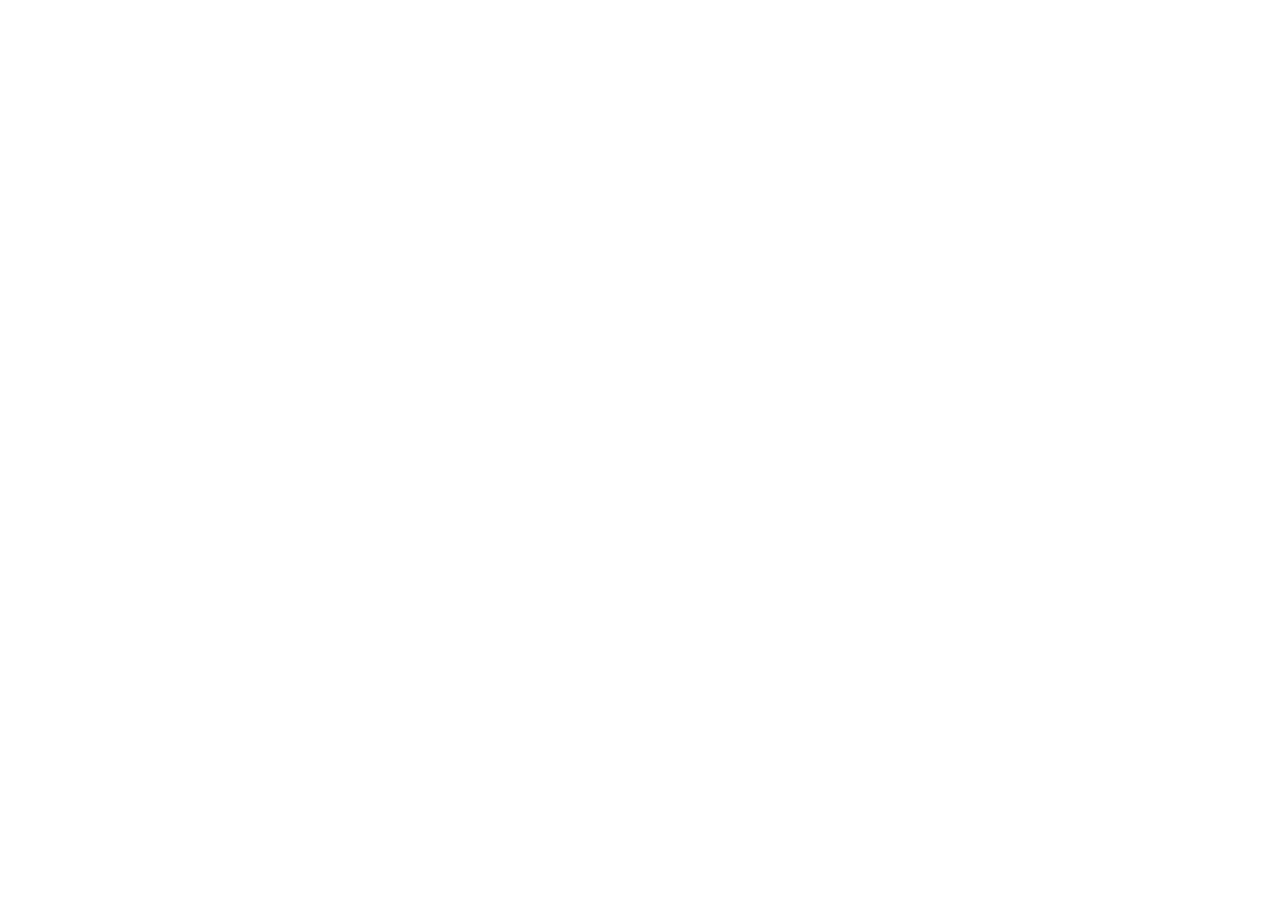
==== commit dd21e922: "Redirect GitHub Pages to thekitchenat22.com" ====
--- a/admin.html
+++ b/admin.html
@@ -1,419 +1,26 @@
-﻿<!DOCTYPE html>
+<!DOCTYPE html>
 <html lang="es">
 <head>
-  <meta charset="UTF-8" />
-  <meta name="viewport" content="width=device-width, initial-scale=1.0, viewport-fit=cover, maximum-scale=5" />
-  <meta name="robots" content="noindex, nofollow" />
-  <title>Admin · The Kitchen at 22</title>
-  <link rel="preconnect" href="https://fonts.googleapis.com" />
-  <link rel="preconnect" href="https://fonts.gstatic.com" crossorigin />
-  <link href="https://fonts.googleapis.com/css2?family=Bebas+Neue&family=Outfit:wght@300;400;500;600;700&display=swap" rel="stylesheet" />
-  <link rel="stylesheet" href="https://use.typekit.net/ptu3jlt.css" />
-  <link rel="stylesheet" href="css/styles.css?v=admin-20260904f" />
-  <link rel="stylesheet" href="css/admin.css?v=admin-20260904f" />
+  <meta charset="utf-8" />
+  <meta name="viewport" content="width=device-width, initial-scale=1" />
+  <meta name="robots" content="noindex" />
+  <title>The Kitchen at 22</title>
+  <link rel="canonical" href="https://thekitchenat22.com/admin.html" />
+  <meta http-equiv="refresh" content="0; url=https://thekitchenat22.com/admin.html" />
+  <script>
+    (function () {
+      var prefix = "/The-Kitchen";
+      var path = location.pathname || "/admin.html";
+      if (path.indexOf(prefix) === 0) path = path.slice(prefix.length);
+      if (!path) path = "/admin.html";
+      var dest = "https://thekitchenat22.com" + path + location.search + location.hash;
+      var link = document.getElementById("go");
+      if (link) link.href = dest;
+      location.replace(dest);
+    })();
+  </script>
 </head>
-<body class="admin-page">
-  <div class="noise" aria-hidden="true"></div>
-
-  <!-- Gate: login -->
-  <div class="admin-gate" id="adminGate">
-    <div class="admin-gate__card">
-      <img class="admin-gate__logo" src="assets/logo.png" alt="" width="72" height="72" onerror="this.style.display='none'" />
-      <p class="admin-gate__brand">THE KITCHEN <span>AT 22</span></p>
-      <h1 class="admin-gate__title">Panel admin</h1>
-      <p class="admin-gate__hint">Ingresa el código de staff para continuar.</p>
-      <label class="adm-field">
-        <span>Código</span>
-        <input type="password" id="gateCode" inputmode="text" autocomplete="current-password" maxlength="64" spellcheck="false" />
-      </label>
-      <p class="adm-error is-hidden" id="gateError">Código incorrecto.</p>
-      <button type="button" class="btn btn--primary btn--full" id="gateSubmit">Entrar</button>
-      <a class="admin-gate__back" href="index.html">← Volver al menú</a>
-    </div>
-  </div>
-
-  <!-- Dashboard -->
-  <div class="admin-shell is-hidden" id="adminShell">
-    <header class="admin-top">
-      <div class="admin-top__brand">
-        <img src="assets/logo.png" alt="" width="40" height="40" onerror="this.style.display='none'" />
-        <div>
-          <strong>Admin</strong>
-          <span id="adminSyncLabel">…</span>
-        </div>
-      </div>
-      <div class="admin-top__actions">
-        <a class="btn btn--ghost btn--sm" href="index.html" target="_blank" rel="noopener">Ver menú</a>
-        <button type="button" class="btn btn--ghost btn--sm" id="adminLogoutBtn">Salir</button>
-      </div>
-    </header>
-
-    <nav class="admin-nav" role="tablist" aria-label="Admin sections">
-      <button type="button" class="admin-nav__btn is-active" data-tab="kitchen" role="tab" aria-selected="true">🍳 Cocina</button>
-      <button type="button" class="admin-nav__btn" data-tab="announce" role="tab">📢 Aviso</button>
-      <button type="button" class="admin-nav__btn" data-tab="hours" role="tab">🕐 Horarios</button>
-      <button type="button" class="admin-nav__btn" data-tab="stock" role="tab">📦 Stock</button>
-      <button type="button" class="admin-nav__btn" data-tab="bar" role="tab">🍺 Bar</button>
-      <button type="button" class="admin-nav__btn" data-tab="catalog" role="tab">📸 Menú</button>
-      <button type="button" class="admin-nav__btn" data-tab="quote" role="tab">🖋 Cotización</button>
-      <button type="button" class="admin-nav__btn" data-tab="report" role="tab">📊 Reportes</button>
-      <button type="button" class="admin-nav__btn" data-tab="traffic" role="tab">👁 Tráfico</button>
-    </nav>
-
-    <main class="admin-main">
-      <!-- Kitchen -->
-      <section class="admin-panel is-active" id="tab-kitchen" role="tabpanel">
-        <div class="admin-panel__head">
-          <div>
-            <h2>Cocina</h2>
-            <p class="admin-panel__desc">Pedidos en vivo (auto cada 30s) · alerta si llega uno nuevo. Bebidas y dulces en gris. Sin precios.</p>
-          </div>
-          <div class="admin-panel__tools">
-            <label class="adm-check">
-              <input type="checkbox" id="kitchenShowDone" />
-              <span>Mostrar completados</span>
-            </label>
-            <button type="button" class="btn btn--ghost btn--sm" id="kitchenAlerts">Activar alertas</button>
-            <button type="button" class="btn btn--ghost btn--sm" id="kitchenRefresh">Actualizar</button>
-            <button type="button" class="btn btn--ghost btn--sm" id="kitchenPurgeDone" title="Elimina de la base de datos los pedidos completados y descartados">
-              Borrar completados
-            </button>
-          </div>
-        </div>
-        <div class="kitchen-stats" id="kitchenStats"></div>
-        <div class="kitchen-board" id="kitchenBoard">
-          <p class="admin-empty">Cargando pedidos…</p>
-        </div>
-      </section>
-
-      <!-- Announcement -->
-      <section class="admin-panel" id="tab-announce" role="tabpanel" hidden>
-        <div class="admin-panel__head">
-          <div>
-            <h2>Aviso en pantalla</h2>
-            <p class="admin-panel__desc">Overlay a pantalla completa: siempre <strong>español arriba</strong> e <strong>inglés abajo</strong> para todos los visitantes (nuevos o recurrentes). El cliente puede cerrarlo en esa visita.</p>
-          </div>
-        </div>
-        <div class="adm-card">
-          <label class="adm-switch">
-            <input type="checkbox" id="announceEnabled" />
-            <span class="adm-switch__ui" aria-hidden="true"></span>
-            <span class="adm-switch__label">Mostrar aviso en el menú público</span>
-          </label>
-          <label class="adm-field">
-            <span>Mensaje en español</span>
-            <textarea id="announceEs" rows="5" maxlength="2000" placeholder="Ej. Hoy cerramos a las 18:00 por evento privado."></textarea>
-          </label>
-          <div class="adm-row">
-            <button type="button" class="btn btn--ghost btn--sm" id="announceTranslate">Traducir ES → EN</button>
-            <span class="adm-muted" id="announceTranslateStatus"></span>
-          </div>
-          <label class="adm-field">
-            <span>Message in English</span>
-            <textarea id="announceEn" rows="5" maxlength="2000" placeholder="Auto-translated or edit manually."></textarea>
-          </label>
-          <div class="adm-row adm-row--end">
-            <button type="button" class="btn btn--primary" id="announceSave">Guardar aviso</button>
-          </div>
-          <p class="adm-muted" id="announceSaved"></p>
-        </div>
-      </section>
-
-      <!-- Hours -->
-      <section class="admin-panel" id="tab-hours" role="tabpanel" hidden>
-        <div class="admin-panel__head">
-          <div>
-            <h2>Horarios</h2>
-            <p class="admin-panel__desc">Cuándo los clientes pueden enviar pedidos (hora del teléfono del visitante).</p>
-          </div>
-        </div>
-        <div class="adm-card adm-grid-2">
-          <label class="adm-field">
-            <span>Apertura</span>
-            <input type="time" id="hoursOpen" />
-          </label>
-          <label class="adm-field">
-            <span>Cierre salón</span>
-            <input type="time" id="hoursClose" />
-          </label>
-          <label class="adm-field">
-            <span>Cierre pedidos / delivery</span>
-            <input type="time" id="hoursDelivery" />
-          </label>
-          <fieldset class="adm-field">
-            <span>Días cerrado</span>
-            <div class="adm-days" id="hoursDays"></div>
-          </fieldset>
-          <label class="adm-check">
-            <input type="checkbox" id="hoursForceClosed" />
-            <span>Forzar cerrado ahora</span>
-          </label>
-          <label class="adm-check">
-            <input type="checkbox" id="hoursForceOpen" />
-            <span>Forzar abierto ahora</span>
-          </label>
-          <div class="adm-row adm-row--end adm-span-2">
-            <button type="button" class="btn btn--primary" id="hoursSave">Guardar horarios</button>
-          </div>
-        </div>
-      </section>
-
-      <!-- Stock -->
-      <section class="admin-panel" id="tab-stock" role="tabpanel" hidden>
-        <div class="admin-panel__head">
-          <div>
-            <h2>Stock</h2>
-            <p class="admin-panel__desc">Marca productos u opciones agotadas. Incluye Bistec/Pastor, cervezas, refrescos, etc.</p>
-          </div>
-          <input type="search" class="adm-search" id="stockFilter" placeholder="Buscar…" />
-        </div>
-        <div class="stock-list" id="stockList"></div>
-      </section>
-
-      <!-- Bar inventory -->
-      <section class="admin-panel" id="tab-bar" role="tabpanel" hidden>
-        <div class="admin-panel__head">
-          <div>
-            <h2>Bar / botellas</h2>
-            <p class="admin-panel__desc">Conteo persistente (no se borra al pasar el día). Spritz: botellas 750 ml → servicios de 2 oz. Alerta ntfy al 20%.</p>
-          </div>
-          <div class="admin-panel__tools">
-            <button type="button" class="btn btn--ghost btn--sm" id="barInvCopyYday">Copiar conteo de ayer</button>
-            <button type="button" class="btn btn--ghost btn--sm" id="barInvPing">Alertar bajos ahora</button>
-            <button type="button" class="btn btn--ghost btn--sm" id="barInvRefresh">Actualizar</button>
-          </div>
-        </div>
-        <div id="barInvRoot" class="bar-inv"></div>
-      </section>
-
-      <!-- Catalog -->
-      <section class="admin-panel" id="tab-catalog" role="tabpanel" hidden>
-        <div class="admin-panel__head">
-          <div>
-            <h2>Menú / Fotos</h2>
-            <p class="admin-panel__desc">Ocultar (no borra) · nuevo · especial · precio. Fotos: assets/products + push.</p>
-          </div>
-          <input type="search" class="adm-search" id="catalogFilterAdm" placeholder="Buscar producto…" />
-        </div>
-        <div class="catalog-admin-list" id="catalogListAdm"></div>
-      </section>
-
-      <!-- Quotation -->
-      <section class="admin-panel" id="tab-quote" role="tabpanel" hidden>
-        <div class="admin-panel__head">
-          <div>
-            <h2>The Experience</h2>
-            <p class="admin-panel__desc">Arma la cotización del evento. Vista previa abre una hoja para imprimir o guardar PDF.</p>
-          </div>
-          <div class="admin-panel__tools">
-            <button type="button" class="btn btn--ghost btn--sm" id="quoteNew">Nueva</button>
-            <button type="button" class="btn btn--ghost btn--sm" id="quoteSave">Guardar</button>
-            <button type="button" class="btn btn--primary btn--sm" id="quotePrint">Vista previa / Imprimir</button>
-          </div>
-        </div>
-
-        <div class="quote-templates" id="quoteTemplates">
-          <span class="adm-muted">Plantillas</span>
-          <button type="button" class="quote-chip" data-quote-tpl="cumpleanos">Cumpleaños</button>
-          <button type="button" class="quote-chip" data-quote-tpl="babyshower">Baby Shower</button>
-          <button type="button" class="quote-chip" data-quote-tpl="graduacion">Graduación</button>
-        </div>
-
-        <div class="adm-card quote-saved-card">
-          <div class="quote-saved-head">
-            <strong>Guardadas en este dispositivo</strong>
-            <span class="adm-muted" id="quoteSavedHint"></span>
-          </div>
-          <div class="quote-saved-list" id="quoteSavedList"></div>
-        </div>
-
-        <div class="adm-card adm-grid-2" id="quoteForm">
-          <label class="adm-field">
-            <span>No. cotización</span>
-            <input type="text" id="quoteNumber" maxlength="16" />
-          </label>
-          <label class="adm-field">
-            <span>Fecha de cotización</span>
-            <input type="date" id="quoteDate" />
-          </label>
-          <label class="adm-field">
-            <span>Vigencia</span>
-            <select id="quoteValidity">
-              <option value="1 semana a partir de la fecha de cotización">1 semana</option>
-              <option value="2 semanas a partir de la fecha de cotización">2 semanas</option>
-              <option value="15 días a partir de la fecha de cotización">15 días</option>
-              <option value="30 días a partir de la fecha de cotización">30 días</option>
-            </select>
-          </label>
-          <div class="adm-field adm-span-2">
-            <span>Tipo de evento</span>
-            <div class="quote-chips quote-event-types" id="quoteEventTypes"></div>
-          </div>
-          <label class="adm-field">
-            <span>Nombre</span>
-            <input type="text" id="quoteHostName" maxlength="80" placeholder="Anfitrión o festejado" />
-          </label>
-          <label class="adm-field">
-            <span>Departamento</span>
-            <input type="text" id="quoteApartment" maxlength="20" placeholder="Ej. 2620" />
-          </label>
-          <label class="adm-field">
-            <span>Fecha del evento</span>
-            <input type="date" id="quoteEventDate" />
-          </label>
-          <label class="adm-field">
-            <span>Invitados</span>
-            <input type="number" id="quoteGuests" min="1" max="500" />
-          </label>
-          <label class="adm-field">
-            <span>Hora inicio</span>
-            <input type="time" id="quoteTimeFrom" />
-          </label>
-          <label class="adm-field">
-            <span>Hora fin</span>
-            <input type="time" id="quoteTimeTo" />
-          </label>
-          <div class="adm-span-2">
-            <p class="quote-label">Notas — toca para agregar (se pueden combinar)</p>
-            <div class="quote-chips" id="quoteNotePresets"></div>
-            <label class="adm-field" style="margin-top:0.55rem">
-              <span>Nota</span>
-              <textarea id="quoteNote" rows="4" maxlength="800" placeholder="Condiciones del evento…"></textarea>
-            </label>
-          </div>
-        </div>
-
-        <div class="adm-card" style="margin-top:1rem">
-          <div class="quote-block-head">
-            <h3>Renta de espacio</h3>
-            <span class="adm-muted">Presets o un monto custom. Va primero en la hoja.</span>
-          </div>
-          <div class="quote-chips" id="quoteRentPresets"></div>
-          <div class="adm-grid-2" style="margin-top:0.75rem">
-            <label class="adm-field">
-              <span>Texto en la cotización</span>
-              <input type="text" id="quoteRentName" maxlength="120" placeholder="Renta de espacio en cierre parcial" />
-            </label>
-            <label class="adm-field">
-              <span>Monto $</span>
-              <input type="number" id="quoteRentAmount" min="0" step="50" placeholder="0" />
-            </label>
-          </div>
-        </div>
-
-        <div class="adm-card" style="margin-top:1rem">
-          <div class="quote-block-head">
-            <h3>Concepto</h3>
-            <span class="adm-muted">Comida, bebida y servicios con precio cerrado.</span>
-          </div>
-          <label class="adm-field quote-menu-pick">
-            <span>Agregar del menú</span>
-            <select id="quoteMenuPick">
-              <option value="">— producto del menú —</option>
-            </select>
-          </label>
-          <div class="quote-custom-add">
-            <p class="quote-label">Concepto propio</p>
-            <div class="quote-custom-row">
-              <input type="text" id="quoteCustomName" maxlength="160" placeholder="Nombre del concepto" />
-              <input type="number" id="quoteCustomQty" min="1" step="1" value="1" title="Cantidad" />
-              <input type="number" id="quoteCustomPrice" min="0" step="1" placeholder="Precio $" />
-              <select id="quoteCustomUnit"></select>
-              <button type="button" class="btn btn--primary btn--sm" id="quoteAddCustom">Agregar</button>
-            </div>
-          </div>
-          <div class="quote-lines" id="quoteLines"></div>
-        </div>
-
-        <div class="adm-card" style="margin-top:1rem">
-          <div class="quote-block-head">
-            <h3>Variables</h3>
-            <span class="adm-muted">Solo lo que se cobra al final, no productos del menú.</span>
-          </div>
-          <div class="quote-vars" id="quoteVars"></div>
-        </div>
-
-        <div class="adm-card" style="margin-top:1rem">
-          <label class="adm-field">
-            <span>Texto del costo preliminar</span>
-            <textarea id="quoteExclude" rows="2" maxlength="400"></textarea>
-          </label>
-          <p class="quote-total-live">Costo preliminar <strong id="quoteTotalLive">$0</strong></p>
-          <div class="adm-row adm-row--end">
-            <button type="button" class="btn btn--ghost" id="quoteSave2">Guardar</button>
-            <button type="button" class="btn btn--primary" id="quotePrint2">Vista previa / Imprimir</button>
-          </div>
-        </div>
-      </section>
-
-      <!-- Reporting -->
-      <section class="admin-panel" id="tab-report" role="tabpanel" hidden>
-        <div class="admin-panel__head">
-          <div>
-            <h2>Reportes</h2>
-            <p class="admin-panel__desc">Consumo (sin precios). Diario / semanal / mensual · por hora · por departamento.</p>
-          </div>
-          <div class="admin-panel__tools">
-            <div class="report-period" role="group" aria-label="Periodo">
-              <button type="button" class="btn btn--ghost btn--sm is-period-on" data-period="day">Día</button>
-              <button type="button" class="btn btn--ghost btn--sm" data-period="week">Semana</button>
-              <button type="button" class="btn btn--ghost btn--sm" data-period="month">Mes</button>
-            </div>
-            <button type="button" class="btn btn--ghost btn--sm" id="reportRefresh">Actualizar</button>
-          </div>
-        </div>
-        <div class="report-grid" id="reportGrid">
-          <p class="admin-empty">Cargando…</p>
-        </div>
-        <div class="adm-card report-apt-card" style="margin-top:1rem">
-          <h3 class="report-apt-title">Hábitos por departamento</h3>
-          <p class="adm-muted">Elige un depto para ver su historial de pedidos y productos favoritos (sin precios).</p>
-          <div class="adm-row" style="margin-top:0.75rem">
-            <label class="adm-field" style="flex:1;min-width:12rem">
-              <span>Departamento</span>
-              <select id="reportAptSelect" class="adm-select">
-                <option value="">— Selecciona —</option>
-              </select>
-            </label>
-          </div>
-          <div id="reportAptDetail" class="report-apt-detail">
-            <p class="adm-muted">Selecciona un departamento.</p>
-          </div>
-        </div>
-      </section>
-
-      <!-- Traffic -->
-      <section class="admin-panel" id="tab-traffic" role="tabpanel" hidden>
-        <div class="admin-panel__head">
-          <div>
-            <h2>Tráfico</h2>
-            <p class="admin-panel__desc">Visitas al menú público: IPs, horarios y clics. No se rastrea el panel admin.</p>
-          </div>
-          <div class="admin-panel__tools">
-            <button type="button" class="btn btn--ghost btn--sm" id="trafficRefresh">Actualizar</button>
-            <button type="button" class="btn btn--ghost btn--sm" id="trafficClear">Borrar historial</button>
-          </div>
-        </div>
-        <div class="report-grid" id="trafficGrid">
-          <p class="admin-empty">Cargando…</p>
-        </div>
-        <div class="adm-card" style="margin-top:1rem">
-          <h3 class="report-apt-title">Visitas recientes</h3>
-          <div class="traffic-table-wrap" id="trafficRecent"></div>
-        </div>
-      </section>
-    </main>
-  </div>
-
-  <div class="toast" id="toast" role="status"></div>
-
-  <script src="js/config.js?v=admin-20260904f"></script>
-  <script src="js/store.js?v=admin-20260904f"></script>
-  <script src="js/menu-data.js?v=admin-20260904f"></script>
-  <script src="js/i18n.js?v=admin-20260904f"></script>
-  <script src="js/item-i18n.js?v=admin-20260904f"></script>
-  <script src="js/quote.js?v=admin-20260904f"></script>
-  <script src="js/bar-inventory.js?v=admin-20260904f"></script>
-  <script src="js/admin.js?v=admin-20260904f"></script>
+<body>
+  <p>El admin se movió. <a id="go" href="https://thekitchenat22.com/admin.html">Continuar</a></p>
 </body>
 </html>
